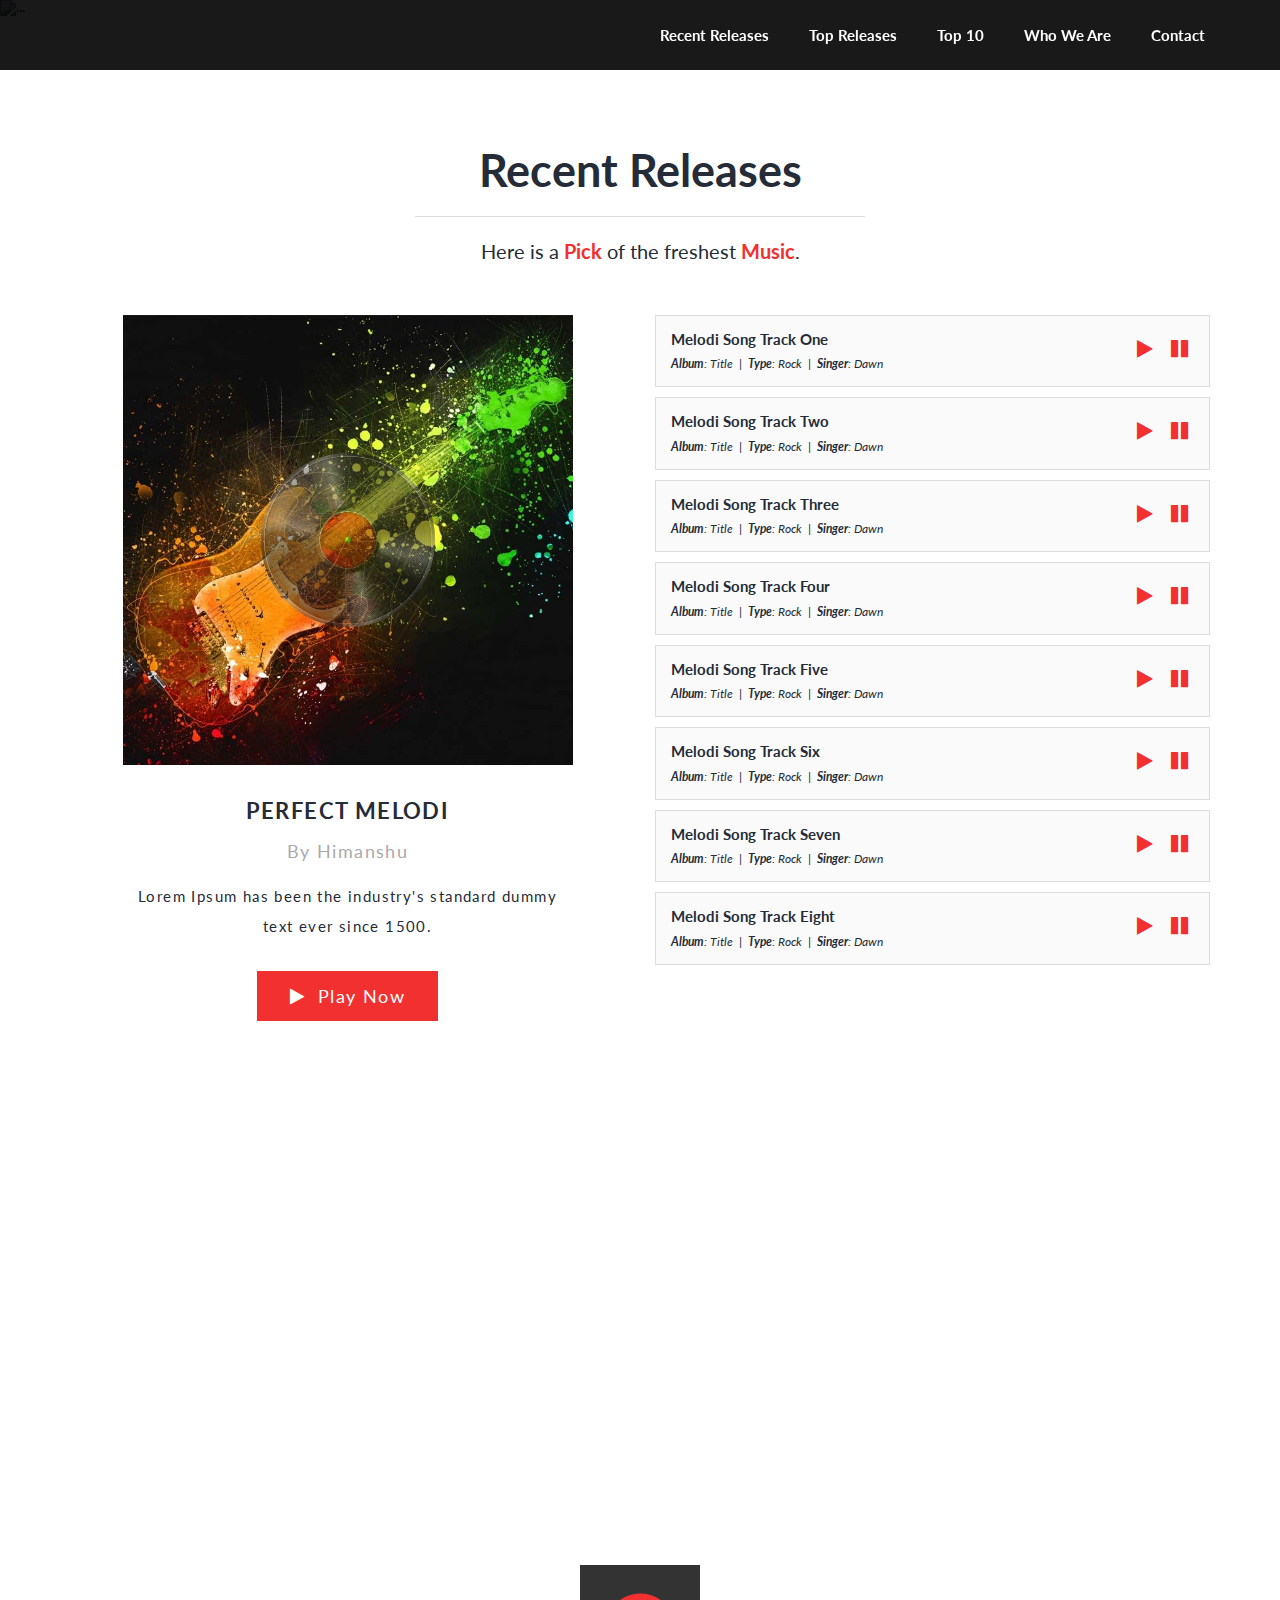
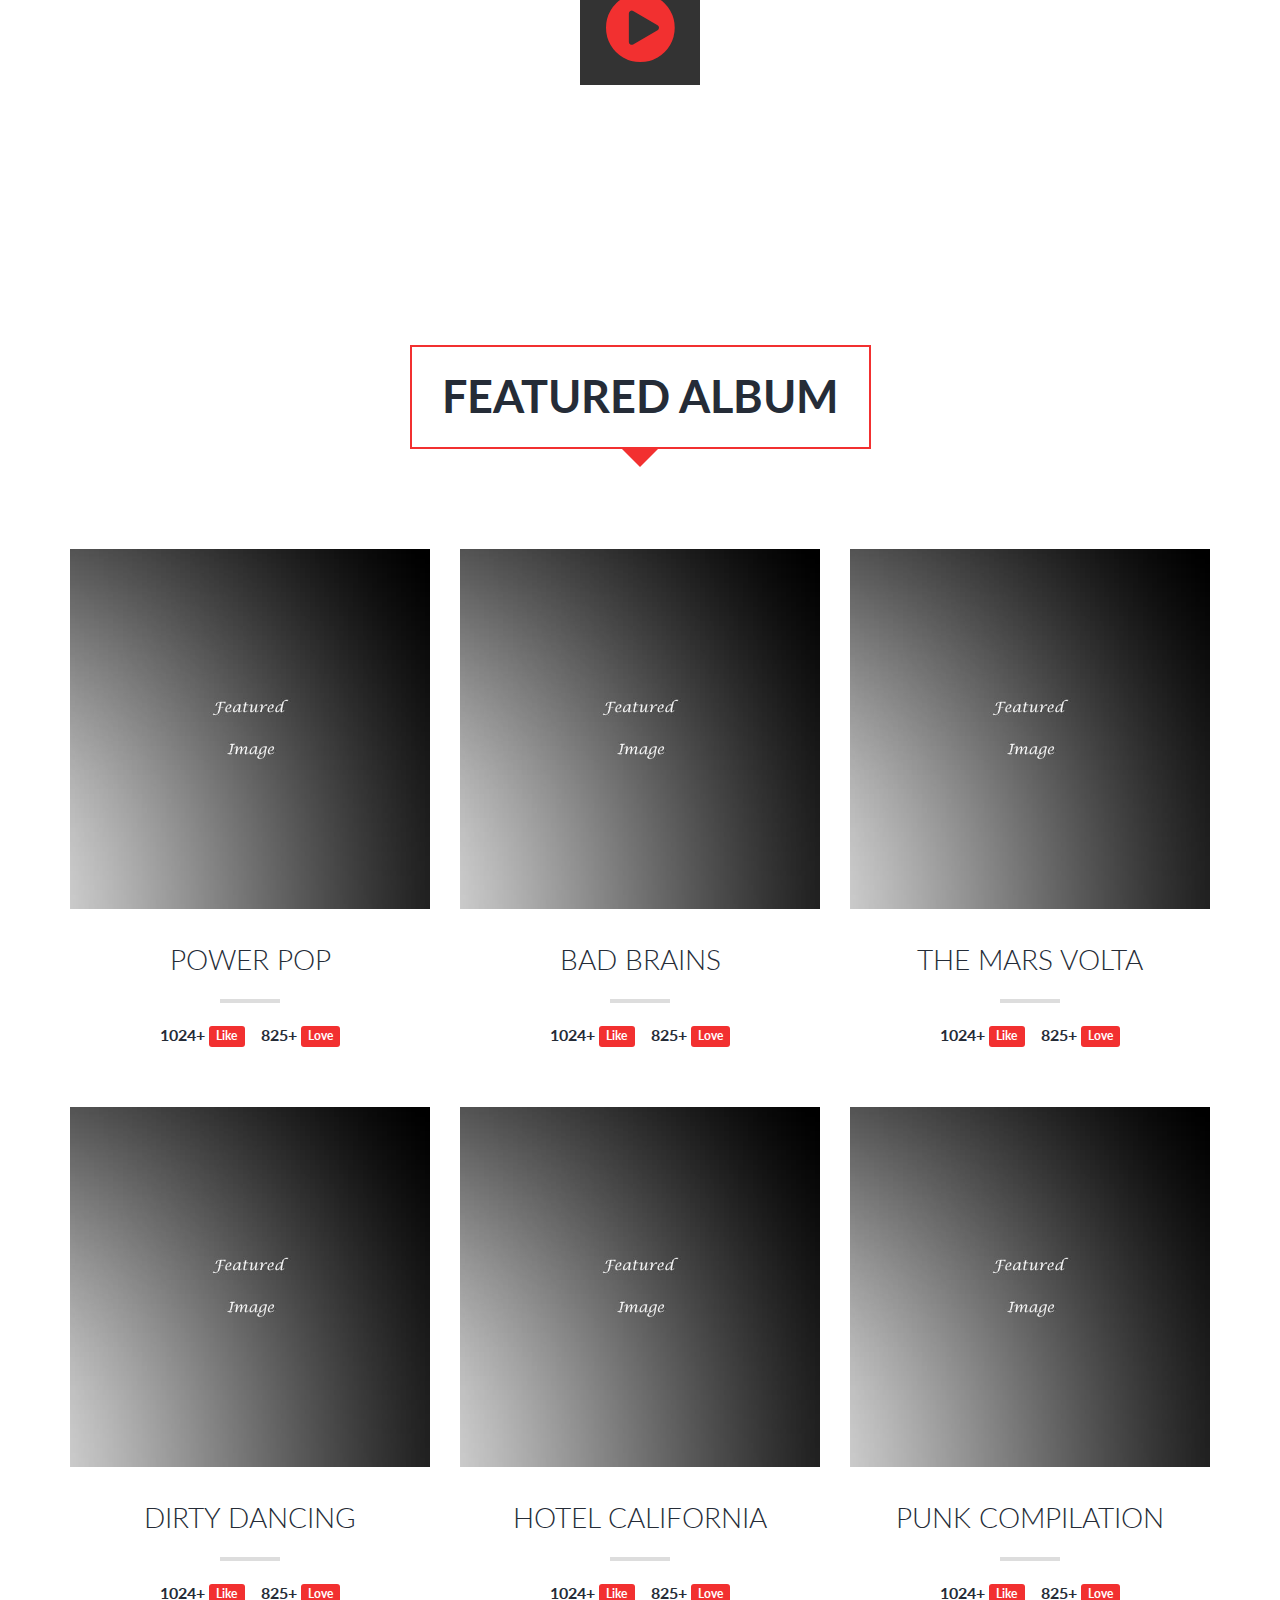
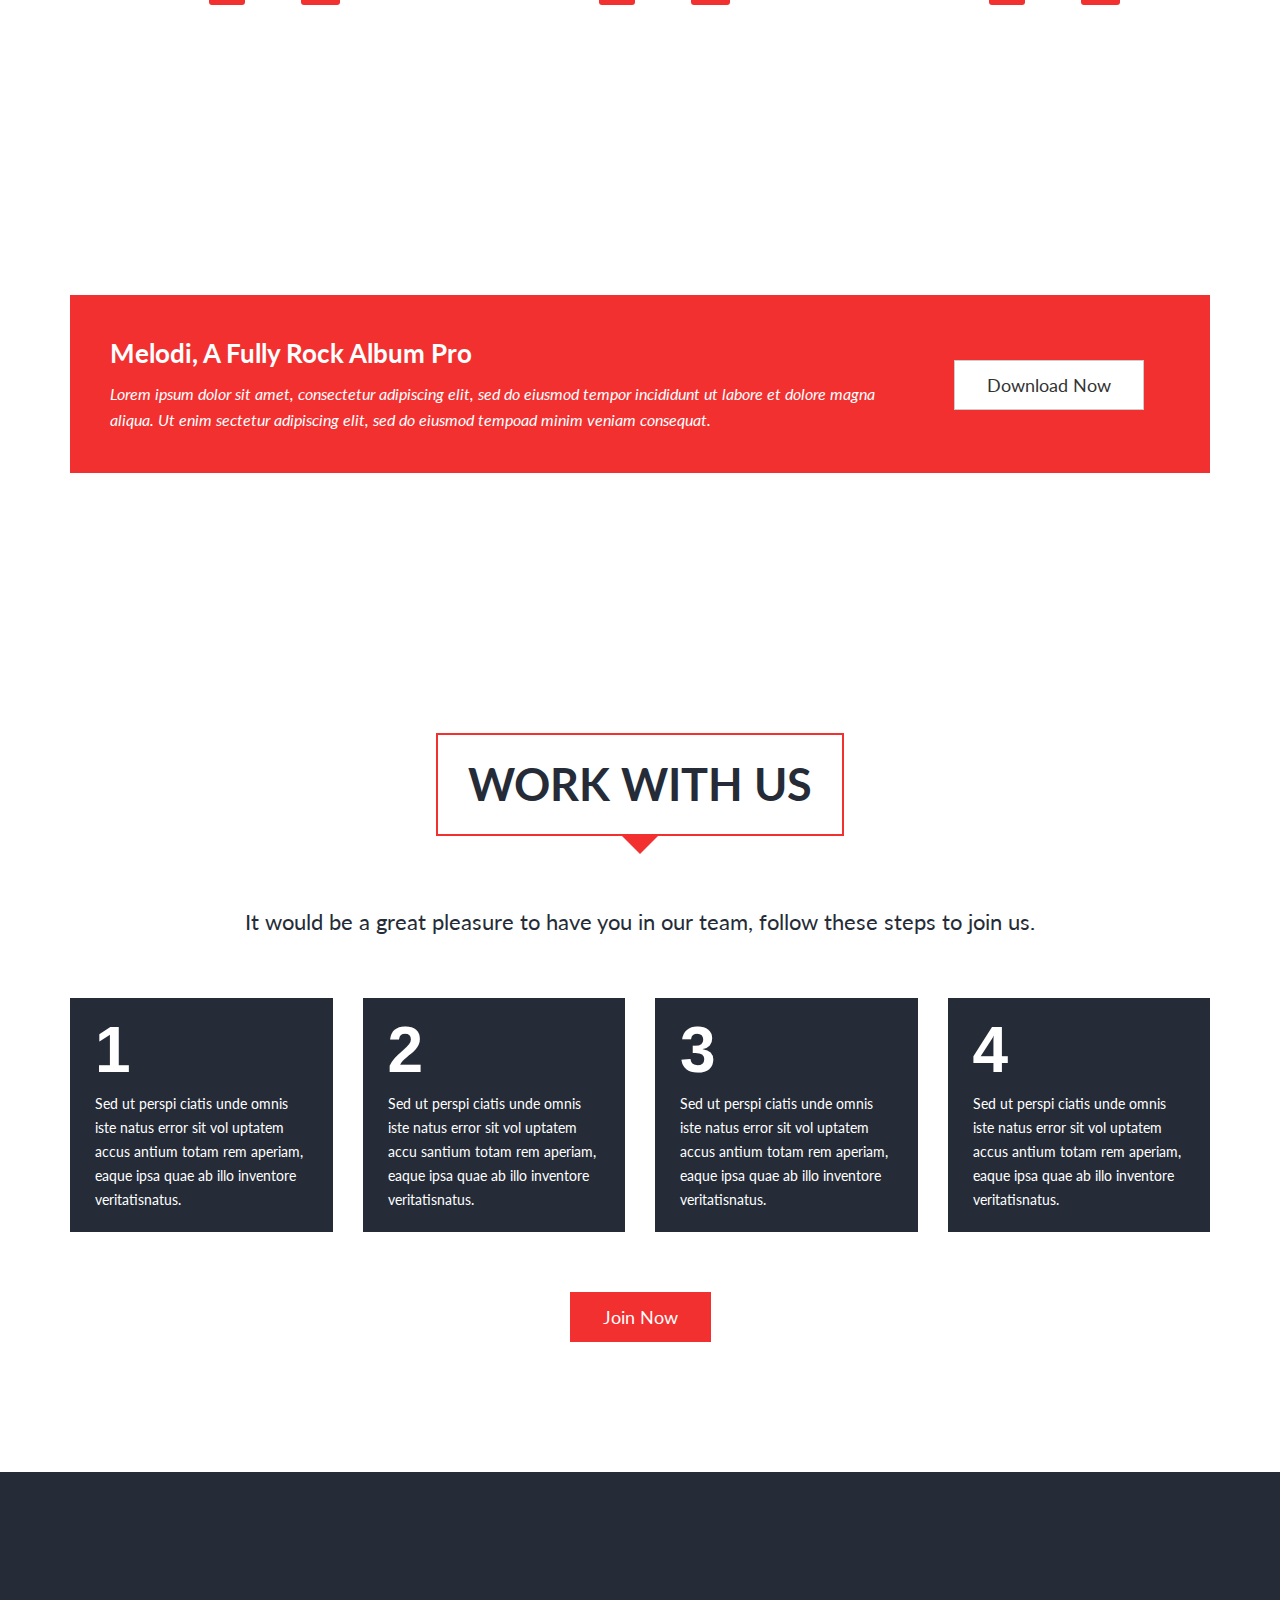
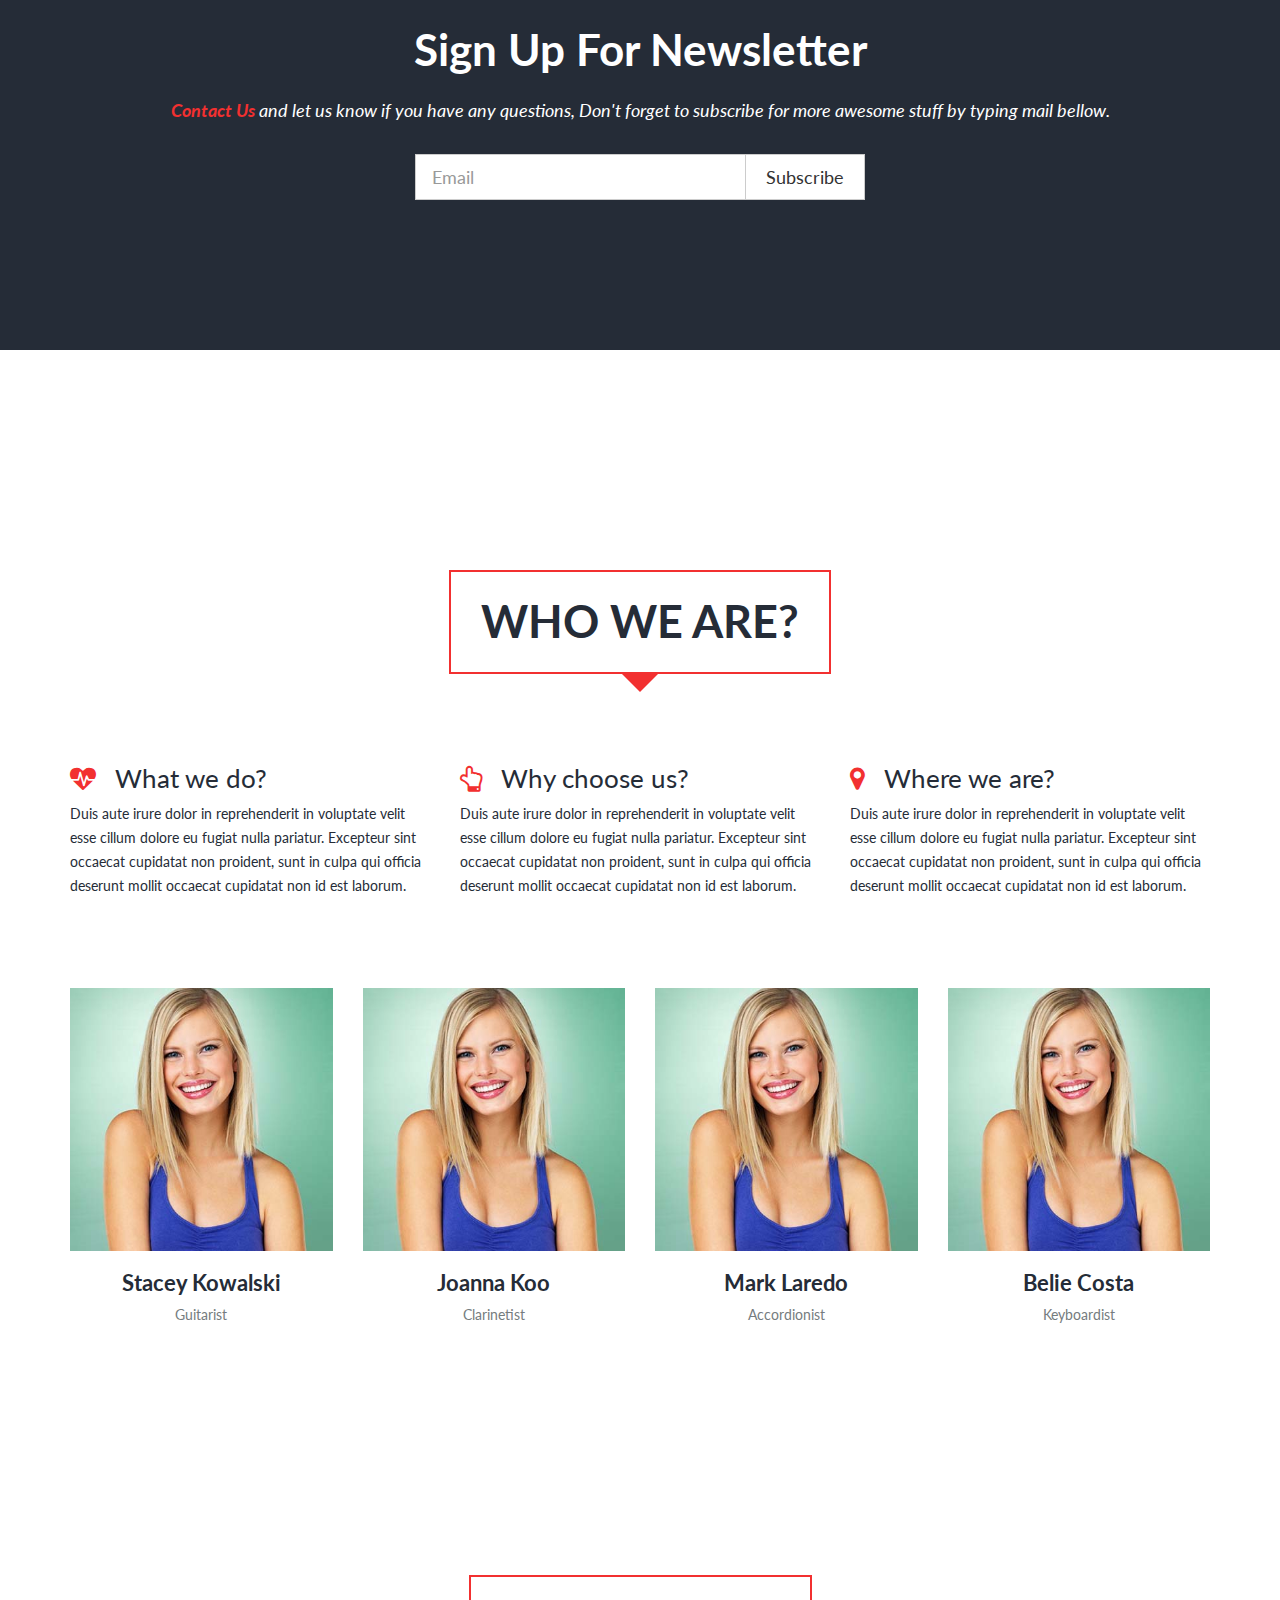
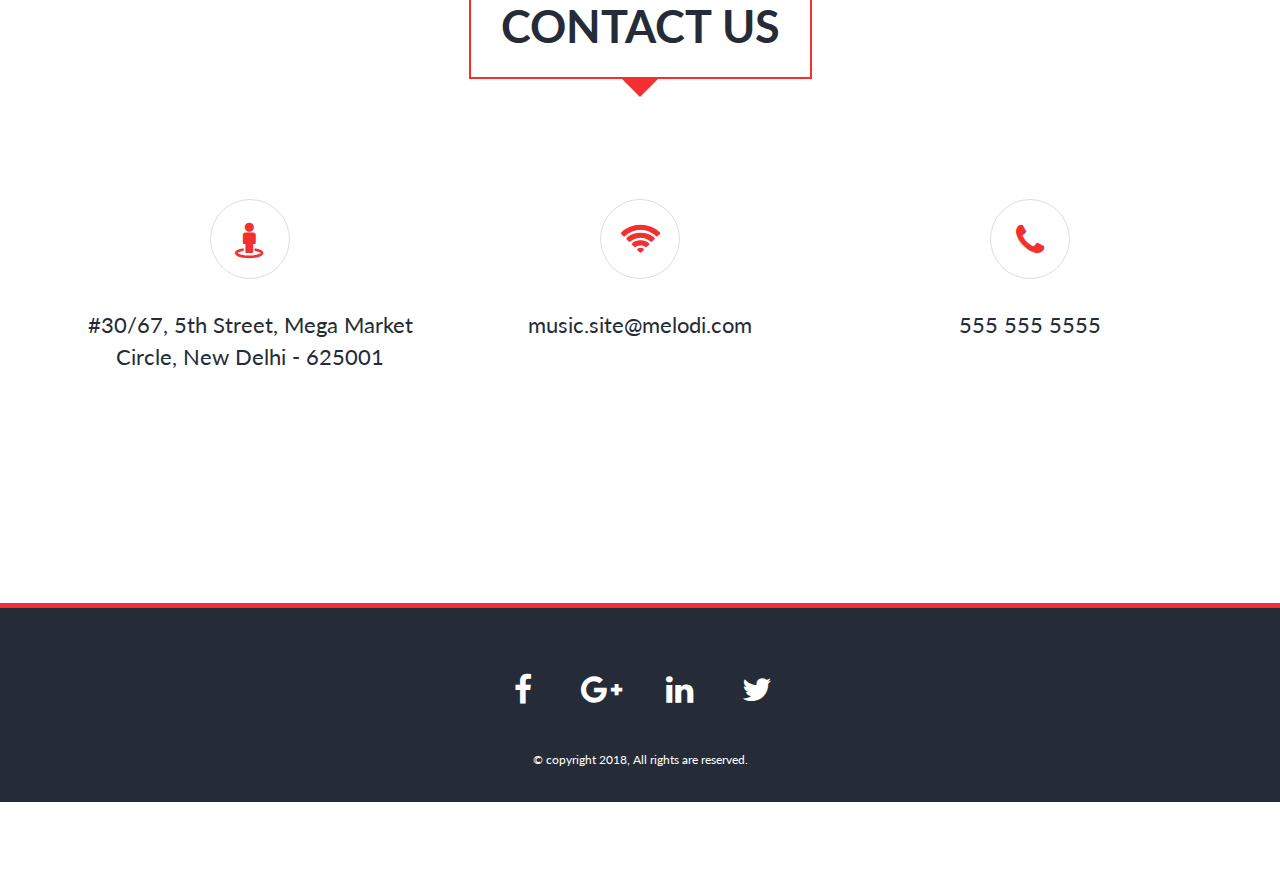
==== index.html @ 88c2219b "first commit" ====
<!DOCTYPE html>
<html>
	<head>
		<meta charset="utf-8">
		<title>Se7enth Dimension</title>	
		<meta name="viewport" content="width=device-width, initial-scale=1.0">
		
		<!-- Styles -->
		<!-- Bootstrap CSS -->
		<link href="css/bootstrap.min.css" rel="stylesheet">	
		<!-- Animate CSS -->
		<link href="css/animate.min.css" rel="stylesheet">
		<!-- Basic stylesheet -->
		<link rel="stylesheet" href="css/owl.carousel.css">
		<!-- Font awesome CSS -->
		<link href="css/font-awesome.min.css" rel="stylesheet">		
		<!-- Custom CSS -->
		<link href="css/style.css" rel="stylesheet">
		<link href="css/style-color.css" rel="stylesheet">
		
		<!-- Favicon -->
		<link rel="shortcut icon" href="img/logo/logo.png">
	</head>
	
	<body>
		
		
		<!-- wrapper -->
		<div class="wrapper" id="home">
		
			<!-- header area -->
			<header>
				<!-- secondary menu -->
				<nav class="secondary-menu">
					<div class="container">
						<!-- secondary menu left link area -->
						<div class="sm-left">
							<strong>Phone</strong>:&nbsp; <a href="#">+260772150004</a>&nbsp;&nbsp;&nbsp;&nbsp;
							<strong>E-mail</strong>:&nbsp; <a href="#">Se7enthDimension.com</a>
						</div>
						<!-- secondary menu right link area -->
						<div class="sm-right">
							<!-- social link -->
							<div class="sm-social-link">
								<a class="h-facebook" href="#"><i class="fa fa-facebook"></i></a>
								<a class="h-twitter" href="#"><i class="fa fa-twitter"></i></a>
								<a class="h-google" href="#"><i class="fa fa-google-plus"></i></a>
								<a class="h-linkedin" href="#"><i class="fa fa-linkedin"></i></a>
							</div>
						</div>
						<div class="clearfix"></div>
					</div>
				</nav>
				<!-- primary menu -->
				<nav class="navbar navbar-fixed-top navbar-default">
					<div class="container">
						<!-- Brand and toggle get grouped for better mobile display -->
						<div class="navbar-header">
							<button type="button" class="navbar-toggle collapsed" data-toggle="collapse" data-target="#bs-example-navbar-collapse-1">
								<span class="sr-only">Toggle navigation</span>
								<span class="icon-bar"></span>
								<span class="icon-bar"></span>
								<span class="icon-bar"></span>
							</button>
							<!-- logo area -->
							<a class="navbar-brand" href="#home">
								<!-- logo image -->
								<img class="img-responsive" src="/coverPhotos/logo.png" alt="" style="width: 40px;"/>
							</a>
						</div>

						<!-- Collect the nav links, forms, and other content for toggling -->
						<div class="collapse navbar-collapse" id="bs-example-navbar-collapse-1">
							<ul class="nav navbar-nav navbar-right">
								<li><a href="#latestalbum">Recent Releases</a></li>
								<li><a href="#featuredalbum">Top Releases</a></li>
								<li><a href="#joinus">Top 10</a></li>
								<li><a href="#team">Who We Are</a></li>
								<li><a href="#contact">Contact</a></li>
							</ul>
						</div><!-- /.navbar-collapse -->
					</div><!-- /.container-fluid -->
				</nav>
			</header>
			<!--/ header end -->
			
			<!-- banner area -->
			<div class="banner">
				<div id="carousel-example-generic" class="carousel slide" data-ride="carousel">
					<!-- Wrapper for slides -->
					<div class="carousel-inner" role="listbox">
						<div class="item active">
							<img src="/coverPhotos/wall.jpg" alt="..."  style="filter: brightness(80%);">
							<div class="container">
								<!-- banner caption -->
								<div class="carousel-caption slide-two">
									<!-- heading -->
									<h2 class="animated fadeInLeftBig"><i class="fa fa-headphones"></i> Se7enth Dimension</h2>
									<!-- paragraph -->
									<h3 class="animated fadeInRightBig">A musical dimensional.</h3>
									<!-- button -->
									<a href="#contact" class="animated fadeIn btn btn-theme">Contact Us</a>
								</div>
							</div>
						</div>
						
					</div>

				</div>
			</div>
			<!--/ banner end -->
			
			<!-- block for animate navigation menu -->
			<div class="nav-animate"></div>
			
			<!-- Hero block area -->
			<div id="latestalbum" class="hero pad">
				<div class="container">
					<!-- hero content -->
					<div class="hero-content ">
						<!-- heading -->
						<h2>Recent Releases</h2>
						<hr>
						<!-- paragraph -->
						<p>Here is a  <strong class="theme-color">Pick</strong> of the freshest <strong class="theme-color">Music</strong>.</p>
					</div>
					<!-- hero play list -->
					<div class="hero-playlist">
						<div class="row">
							<div class="col-md-6 col-sm-6">
								<!-- music album image -->
								<div class="figure">
									<!-- image -->
									<img class="img-responsive" src="img/album/1.jpg" alt="" />
									<!-- disk image -->
									<img class="img-responsive disk" src="img/album/disk.png" alt="" />
								</div>
								<!-- album details -->
								<div class="album-details">
									<!-- title -->
									<h4>Perfect Melodi</h4>
									<!-- composed by -->
									<h5>By Himanshu</h5>
									<!-- paragraph -->
									<p>Lorem Ipsum has been the industry's standard dummy text ever since 1500.</p>
									<!-- button -->
									<a href="#" class="btn btn-lg btn-theme" id="playNowBtn"><i class="fa fa-play"></i>&nbsp; Play Now</a>
								</div>
							</div>
							<div class="col-md-6 col-sm-6">
								<!-- play list -->
								<div class="playlist-content">
									<ul class="list-unstyled">
										<li class="playlist-number">
											<!-- song information -->
											<div class="song-info">
												<!-- song title -->
												<h4>Melodi Song Track One</h4>
												<p><strong>Album</strong>: Title &nbsp;|&nbsp; <strong>Type</strong>: Rock &nbsp;|&nbsp; <strong>Singer</strong>: Dawn</p>
											</div>
											<!-- music icon -->
											<div class="music-icon">
												<a href="#"><i class="fa fa-play"></i></a>
												<a href="#"><i class="fa fa-pause"></i></a>
											</div>
											<div class="clearfix"></div>
										</li>
										<li class="playlist-number">
											<!-- song information -->
											<div class="song-info">
												<!-- song title -->
												<h4>Melodi Song Track Two</h4>
												<p><strong>Album</strong>: Title &nbsp;|&nbsp; <strong>Type</strong>: Rock &nbsp;|&nbsp; <strong>Singer</strong>: Dawn</p>
											</div>
											<!-- music icon -->
											<div class="music-icon">
												<a href="#"><i class="fa fa-play"></i></a>
												<a href="#"><i class="fa fa-pause"></i></a>
											</div>
											<div class="clearfix"></div>
										</li>
										<li class="playlist-number">
											<!-- song information -->
											<div class="song-info">
												<!-- song title -->
												<h4>Melodi Song Track Three</h4>
												<p><strong>Album</strong>: Title &nbsp;|&nbsp; <strong>Type</strong>: Rock &nbsp;|&nbsp; <strong>Singer</strong>: Dawn</p>
											</div>
											<!-- music icon -->
											<div class="music-icon">
												<a href="#"><i class="fa fa-play"></i></a>
												<a href="#"><i class="fa fa-pause"></i></a>
											</div>
											<div class="clearfix"></div>
										</li>
										<li class="playlist-number">
											<!-- song information -->
											<div class="song-info">
												<!-- song title -->
												<h4>Melodi Song Track Four</h4>
												<p><strong>Album</strong>: Title &nbsp;|&nbsp; <strong>Type</strong>: Rock &nbsp;|&nbsp; <strong>Singer</strong>: Dawn</p>
											</div>
											<!-- music icon -->
											<div class="music-icon">
												<a href="#"><i class="fa fa-play"></i></a>
												<a href="#"><i class="fa fa-pause"></i></a>
											</div>
											<div class="clearfix"></div>
										</li>
										<li class="playlist-number">
											<!-- song information -->
											<div class="song-info">
												<!-- song title -->
												<h4>Melodi Song Track Five</h4>
												<p><strong>Album</strong>: Title &nbsp;|&nbsp; <strong>Type</strong>: Rock &nbsp;|&nbsp; <strong>Singer</strong>: Dawn</p>
											</div>
											<!-- music icon -->
											<div class="music-icon">
												<a href="#"><i class="fa fa-play"></i></a>
												<a href="#"><i class="fa fa-pause"></i></a>
											</div>
											<div class="clearfix"></div>
										</li>
										<li class="playlist-number">
											<!-- song information -->
											<div class="song-info">
												<!-- song title -->
												<h4>Melodi Song Track Six</h4>
												<p><strong>Album</strong>: Title &nbsp;|&nbsp; <strong>Type</strong>: Rock &nbsp;|&nbsp; <strong>Singer</strong>: Dawn</p>
											</div>
											<!-- music icon -->
											<div class="music-icon">
												<a href="#"><i class="fa fa-play"></i></a>
												<a href="#"><i class="fa fa-pause"></i></a>
											</div>
											<div class="clearfix"></div>
										</li>
										<li class="playlist-number">
											<!-- song information -->
											<div class="song-info">
												<!-- song title -->
												<h4>Melodi Song Track Seven</h4>
												<p><strong>Album</strong>: Title &nbsp;|&nbsp; <strong>Type</strong>: Rock &nbsp;|&nbsp; <strong>Singer</strong>: Dawn</p>
											</div>
											<!-- music icon -->
											<div class="music-icon">
												<a href="#"><i class="fa fa-play"></i></a>
												<a href="#"><i class="fa fa-pause"></i></a>
											</div>
											<div class="clearfix"></div>
										</li>
										<li class="playlist-number">
											<!-- song information -->
											<div class="song-info">
												<!-- song title -->
												<h4>Melodi Song Track Eight</h4>
												<p><strong>Album</strong>: Title &nbsp;|&nbsp; <strong>Type</strong>: Rock &nbsp;|&nbsp; <strong>Singer</strong>: Dawn</p>
											</div>
											<!-- music icon -->
											<div class="music-icon">
												<a href="#"><i class="fa fa-play"></i></a>
												<a href="#"><i class="fa fa-pause"></i></a>
											</div>
											<div class="clearfix"></div>
										</li>
									</ul>
								</div>
							</div>
						</div>
					</div>
				</div>
			</div>
			<!--/ hero end -->
			
			<!-- promo -->
			<div class="promo parallax-one pad">
				<div class="container">
					<!-- promo element -->
					<div class="promo-element ">
						<!-- heading -->
						<h3>Music An Art...</h3>
						<!-- paragraph -->
						<p>Music is an art form and cultural activity whose medium is sound organized in time. The common elements of music are <strong>pitch</strong>, <strong>rhythm</strong>, <strong>dynamics</strong> and the sonic qualities of <strong>timbre</strong> and <strong>texture</strong>.</p>
						<!-- link -->
						<a class="promo-link" href="#"><i class="fa fa-play-circle"></i></a>
					</div>
				</div>
			</div>
			<!--/ promo end -->
			
			<!-- featured abbum -->
			<div class="featured pad" id="featuredalbum">
				<div class="container">
					<!-- default heading -->
					<div class="default-heading">
						<!-- heading -->
						<h2>Featured Album</h2>
					</div>
					<!-- featured album elements -->
					<div class="featured-element">
						<div class="row">
							<div class="col-md-4 col-sm-6">
								<!-- featured item -->
								<div class="featured-item ">
									<!-- image container -->
									<div class="figure">
										<!-- image -->
										<img class="img-responsive" src="img/featured/1.jpg" alt="" />
										<!-- paragraph -->
										<p>There are many variations of passages available, but the majority have suffered Lorem alteration in some form, by injected look even slightly believable.</p>
									</div>
									<!-- featured information -->
									<div class="featured-item-info">
										<!-- featured title -->
										<h4>Power Pop</h4>
										<!-- horizontal line -->
										<hr />
										<!-- some responce from social medial or web likes -->
										<p>1024+ <span class="label label-theme">Like</span> &nbsp;&nbsp; 825+ <span class="label label-theme">Love</span></p>
									</div>
								</div>
							</div>
							<div class="col-md-4 col-sm-6">
								<!-- featured item -->
								<div class="featured-item ">
									<!-- image container -->
									<div class="figure">
										<!-- image -->
										<img class="img-responsive" src="img/featured/2.jpg" alt="" />
										<!-- paragraph -->
										<p>There are many variations of passages available, but the majority have suffered Lorem alteration in some form, by injected look even slightly believable.</p>
									</div>
									<!-- featured information -->
									<div class="featured-item-info">
										<!-- featured title -->
										<h4>Bad Brains</h4>
										<!-- horizontal line -->
										<hr />
										<!-- some responce from social medial or web likes -->
										<p>1024+ <span class="label label-theme">Like</span> &nbsp;&nbsp; 825+ <span class="label label-theme">Love</span></p>
									</div>
								</div>
							</div>
							<div class="col-md-4 col-sm-6">
								<!-- featured item -->
								<div class="featured-item ">
									<!-- image container -->
									<div class="figure">
										<!-- image -->
										<img class="img-responsive" src="img/featured/3.jpg" alt="" />
										<!-- paragraph -->
										<p>There are many variations of passages available, but the majority have suffered Lorem alteration in some form, by injected look even slightly believable.</p>
									</div>
									<!-- featured information -->
									<div class="featured-item-info">
										<!-- featured title -->
										<h4>The Mars Volta</h4>
										<!-- horizontal line -->
										<hr />
										<!-- some responce from social medial or web likes -->
										<p>1024+ <span class="label label-theme">Like</span> &nbsp;&nbsp; 825+ <span class="label label-theme">Love</span></p>
									</div>
								</div>
							</div>
							<div class="col-md-4 col-sm-6">
								<!-- featured item -->
								<div class="featured-item ">
									<!-- image container -->
									<div class="figure">
										<!-- image -->
										<img class="img-responsive" src="img/featured/4.jpg" alt="" />
										<!-- paragraph -->
										<p>There are many variations of passages available, but the majority have suffered Lorem alteration in some form, by injected look even slightly believable.</p>
									</div>
									<!-- featured information -->
									<div class="featured-item-info">
										<!-- featured title -->
										<h4>Dirty Dancing</h4>
										<!-- horizontal line -->
										<hr />
										<!-- some responce from social medial or web likes -->
										<p>1024+ <span class="label label-theme">Like</span> &nbsp;&nbsp; 825+ <span class="label label-theme">Love</span></p>
									</div>
								</div>
							</div>
							<div class="col-md-4 col-sm-6">
								<!-- featured item -->
								<div class="featured-item ">
									<!-- image container -->
									<div class="figure">
										<!-- image -->
										<img class="img-responsive" src="img/featured/5.jpg" alt="" />
										<!-- paragraph -->
										<p>There are many variations of passages available, but the majority have suffered Lorem alteration in some form, by injected look even slightly believable.</p>
									</div>
									<!-- featured information -->
									<div class="featured-item-info">
										<!-- featured title -->
										<h4>Hotel California</h4>
										<!-- horizontal line -->
										<hr />
										<!-- some responce from social medial or web likes -->
										<p>1024+ <span class="label label-theme">Like</span> &nbsp;&nbsp; 825+ <span class="label label-theme">Love</span></p>
									</div>
								</div>
							</div>
							<div class="col-md-4 col-sm-6">
								<!-- featured item -->
								<div class="featured-item ">
									<!-- image container -->
									<div class="figure">
										<!-- image -->
										<img class="img-responsive" src="img/featured/6.jpg" alt="" />
										<!-- paragraph -->
										<p>There are many variations of passages available, but the majority have suffered Lorem alteration in some form, by injected look even slightly believable.</p>
									</div>
									<!-- featured information -->
									<div class="featured-item-info">
										<!-- featured title -->
										<h4>Punk Compilation</h4>
										<!-- horizontal line -->
										<hr />
										<!-- some responce from social medial or web likes -->
										<p>1024+ <span class="label label-theme">Like</span> &nbsp;&nbsp; 825+ <span class="label label-theme">Love</span></p>
									</div>
								</div>
							</div>
						</div>
					</div>
				</div>
			</div>
			<!-- features end -->
			
			<!-- call to action -->
			<div class="cta parallax-one pad">
				<div class="container">
					<!-- cta element -->
					<div class="cta-element ">
						<div class="row">
							<div class="col-md-9 col-sm-8">
								<!-- heading -->
								<h3>Melodi, A Fully Rock Album Pro</h3>
								<!-- paragraph -->
								<p>Lorem ipsum dolor sit amet, consectetur adipiscing elit, sed do eiusmod tempor incididunt ut labore et dolore magna aliqua. Ut enim sectetur adipiscing elit, sed do eiusmod tempoad minim veniam consequat.</p>
							</div>
							<div class="col-md-3 col-sm-4">
								<div class="cta-btn text-center">
									<!-- purchase now button -->
									<a href="#" class="btn btn-default btn-lg">Download Now</a>
								</div>
							</div>
						</div>
					</div>
				</div>
			</div>
			<!--/ cta end -->
			
			<!-- work with us -->
			<div class="work-with-us pad" id="joinus">
				<div class="container">
					<!-- default heading -->
					<div class="default-heading">
						<!-- heading -->
						<h2>Work With Us</h2>
					</div>
					<!-- why work with us content -->
					<div class="why-content">
						<!-- paragraph -->
						<p class="why-message">It would be a great pleasure to have you in our team, follow these steps to join us.</p>
						<div class="row">
							<div class="col-md-3 col-sm-6">
								<!-- why work with us item -->
								<div class="why-item  delay-one">
									<span class="why-number">1</span>
									<!-- paragraph -->
									<p>Sed ut perspi ciatis unde omnis iste natus error sit vol uptatem accus antium totam rem aperiam, eaque ipsa quae ab illo inventore veritatisnatus.</p>
								</div>
							</div>
							<div class="col-md-3 col-sm-6">
								<!-- why work with us item -->
								<div class="why-item  delay-two">
									<span class="why-number">2</span>
									<!-- paragraph -->
									<p>Sed ut perspi ciatis unde omnis iste natus error sit vol uptatem accu santium totam rem aperiam, eaque ipsa quae ab illo inventore veritatisnatus.</p>
								</div>
							</div>
							<div class="col-md-3 col-sm-6">
								<!-- why work with us item -->
								<div class="why-item  delay-three">
									<span class="why-number">3</span>
									<!-- paragraph -->
									<p>Sed ut perspi ciatis unde omnis iste natus error sit vol uptatem accus antium totam rem aperiam, eaque ipsa quae ab illo inventore veritatisnatus.</p>
								</div>
							</div>
							<div class="col-md-3 col-sm-6">
								<!-- why work with us item -->
								<div class="why-item  delay-four">
									<span class="why-number">4</span>
									<!-- paragraph -->
									<p>Sed ut perspi ciatis unde omnis iste natus error sit vol uptatem accus antium totam rem aperiam, eaque ipsa quae ab illo inventore veritatisnatus.</p>
								</div>
							</div>
						</div>
						<!-- apply button -->
						<div class="apply-btn">
							<!-- button line -->
							<a class="btn btn-lg btn-theme" href="#">Join Now</a>
						</div>
					</div>
				</div>
			</div>
			<!--/ end work with us -->
			
			<!-- news letter -->
			<div class="news-letter">
				<div class="container">
					<!-- news letter inner content -->
					<div class="news-content ">
						<!-- heading -->
						<h3>Sign Up For Newsletter</h3>
						<!-- paragraph -->
						<p><strong>Contact Us</strong> and let us know if you have any questions, Don't forget to subscribe for more awesome stuff by typing mail bellow.</p>
						<!-- subscribe form -->
						<form>
							<div class="input-group">
								<input type="text" class="form-control input-lg" placeholder="Email">
								<span class="input-group-btn">
									<button class="btn btn-default btn-lg" type="button">Subscribe</button>
								</span>
							</div><!-- /input-group -->
						</form>
					</div>
				</div>
			</div>
			<!-- news letter end -->
			
			<div class="portfolio pad" id="portfolio">
				<div>
			
			<!-- about -->
			<div class="about" id="team">
				<div class="container">
					<!-- default heading -->
					<div class="default-heading">
						<!-- heading -->
						<h2>Who We Are?</h2>
					</div>
					<!-- about what we are like content -->
					<div class="about-what-we">
						<div class="row">
							<div class="col-md-4 col-sm-4">
								<div class="what-we-item ">
									<!-- heading with icon -->
									<h3><i class="fa fa-heartbeat"></i> What we do?</h3>
									<!-- paragraph -->
									<p>Duis aute irure dolor in reprehenderit in voluptate velit esse cillum dolore eu fugiat nulla pariatur. Excepteur sint occaecat cupidatat non proident, sunt in culpa qui officia deserunt mollit occaecat cupidatat non id est laborum.</p>
								</div>
							</div>
							<div class="col-md-4 col-sm-4">
								<div class="what-we-item ">
									<!-- heading with icon -->
									<h3><i class="fa fa-hand-o-up"></i> Why choose us?</h3>
									<!-- paragraph -->
									<p>Duis aute irure dolor in reprehenderit in voluptate velit esse cillum dolore eu fugiat nulla pariatur. Excepteur sint occaecat cupidatat non proident, sunt in culpa qui officia deserunt mollit occaecat cupidatat non id est laborum.</p>
								</div>
							</div>
							<div class="col-md-4 col-sm-4">
								<div class="what-we-item ">
									<!-- heading with icon -->
									<h3><i class="fa fa-map-marker"></i> Where we are?</h3>
									<!-- paragraph -->
									<p>Duis aute irure dolor in reprehenderit in voluptate velit esse cillum dolore eu fugiat nulla pariatur. Excepteur sint occaecat cupidatat non proident, sunt in culpa qui officia deserunt mollit occaecat cupidatat non id est laborum.</p>
								</div>
							</div>
						</div>
					</div>
				</div>
				<!-- our team -->
				<div class="team">
					<div class="container">	
						<!-- Team Member's Details -->
						<div class="team-content">
							<div class="row">
								<div class="col-md-3 col-sm-6">
									<!-- Team Member -->
									<div class="team-member  delay-one">
										<!-- Image Hover Block -->
										<div class="member-img">
											<!-- Image  -->
											<img class="img-responsive" src="img/user/1.jpg" alt="" />
											<!-- Hover block -->
											<div class="social text-center">
												<a href="#"><i class="fa fa-facebook"></i></a>
												<a href="#"><i class="fa fa-google-plus"></i></a>
												<a href="#"><i class="fa fa-linkedin"></i></a>
												<a href="#"><i class="fa fa-twitter"></i></a>
											</div>
										</div>
										<!-- Member Details -->
										<h3>Stacey Kowalski</h3>
										<span class="designation">Guitarist</span>
									</div>
								</div>
								<div class="col-md-3 col-sm-6">
									<!-- Team Member -->
									<div class="team-member  delay-two">
										<!-- Image Hover Block -->
										<div class="member-img">
											<!-- Image  -->
											<img class="img-responsive" src="img/user/2.jpg" alt="" />
											<!-- Hover block -->
											<div class="social text-center">
												<a href="#"><i class="fa fa-facebook"></i></a>
												<a href="#"><i class="fa fa-google-plus"></i></a>
												<a href="#"><i class="fa fa-linkedin"></i></a>
												<a href="#"><i class="fa fa-twitter"></i></a>
											</div>
										</div>
										<!-- Member Details -->
										<h3>Joanna Koo</h3>
										<span class="designation">Clarinetist</span>
									</div>
								</div>
								<div class="col-md-3 col-sm-6">
									<!-- Team Member -->
									<div class="team-member  delay-three">
										<!-- Image Hover Block -->
										<div class="member-img">
											<!-- Image  -->
											<img class="img-responsive" src="img/user/3.jpg" alt="" />
											<!-- Hover block -->
											<div class="social text-center">
												<a href="#"><i class="fa fa-facebook"></i></a>
												<a href="#"><i class="fa fa-google-plus"></i></a>
												<a href="#"><i class="fa fa-linkedin"></i></a>
												<a href="#"><i class="fa fa-twitter"></i></a>
											</div>
										</div>
										<!-- Member Details -->
										<h3>Mark Laredo</h3>
										<span class="designation">Accordionist</span>
									</div>
								</div>
								<div class="col-md-3 col-sm-6">
									<!-- Team Member -->
									<div class="team-member  delay-four">
										<!-- Image Hover Block -->
										<div class="member-img">
											<!-- Image  -->
											<img class="img-responsive" src="img/user/4.jpg" alt="" />
											<!-- Hover block -->
											<div class="social text-center">
												<a href="#"><i class="fa fa-facebook"></i></a>
												<a href="#"><i class="fa fa-google-plus"></i></a>
												<a href="#"><i class="fa fa-linkedin"></i></a>
												<a href="#"><i class="fa fa-twitter"></i></a>
											</div>
										</div>
										<!-- Member Details -->
										<h3>Belie Costa</h3>
										<span class="designation">Keyboardist</span>
									</div>
								</div>
							</div>
						</div>
					</div>
				</div>
			</div>
			<!-- about end -->
			
			
			
			<!-- contact -->
			<div class="contact pad" id="contact">
				<div class="container">
					<!-- default heading -->
					<div class="default-heading">
						<!-- heading -->
						<h2>Contact Us</h2>
					</div>
					<div class="row">	
						<div class="col-md-4 col-sm-4">
							<!-- contact item -->
							<div class="contact-item ">
								<!-- big icon -->
								<i class="fa fa-street-view"></i>
								<!-- contact details  -->
								<span class="contact-details">#30/67, 5th Street, Mega Market Circle, New Delhi - 625001</span>
							</div>
						</div>
						<div class="col-md-4 col-sm-4">
							<!-- contact item -->
							<div class="contact-item ">
								<!-- big icon -->
								<i class="fa fa-wifi"></i>
								<!-- contact details  -->
								<span class="contact-details">music.site@melodi.com</span>
							</div>
						</div>
						<div class="col-md-4 col-sm-4">
							<!-- contact item -->
							<div class="contact-item ">
								<!-- big icon -->
								<i class="fa fa-phone"></i>
								<!-- contact details  -->
								<span class="contact-details">555 555 5555</span>
							</div>
						</div>
					</div>
					<!-- form content -->
		
				</div>
			</div>
			<!-- contact end -->
			
			<!-- footer -->
			<footer>
				<div class="container">
					<!-- social media links -->
					<div class="social">
						<a class="h-facebook" href="#"><i class="fa fa-facebook"></i></a>
						<a class="h-google" href="#"><i class="fa fa-google-plus"></i></a>
						<a class="h-linkedin" href="#"><i class="fa fa-linkedin"></i></a>
						<a class="h-twitter" href="#"><i class="fa fa-twitter"></i></a>
					</div>
					<!-- copy right -->
					<p class="copy-right">&copy; copyright 2018, All rights are reserved.</p>
				</div>
			</footer>
			<!-- footer end -->
			
			<!-- Scroll to top -->
			<span class="totop"><a href="#"><i class="fa fa-chevron-up"></i></a></span> 
			
		</div>
		
		<!-- Javascript files -->
		<!-- jQuery -->
		<script src="js/jquery.js"></script>
		<!-- Bootstrap JS -->
		<script src="js/bootstrap.min.js"></script>
		<!-- WayPoints JS -->
		<script src="js/waypoints.min.js"></script>
		<!-- Include js plugin -->
		<script src="js/owl.carousel.min.js"></script>
		<!-- One Page Nav -->
		<script src="js/jquery.nav.js"></script>
		<!-- Respond JS for IE8 -->
		<script src="js/respond.min.js"></script>
		<!-- HTML5 Support for IE -->
		<script src="js/html5shiv.js"></script>
		<!-- Custom JS -->
		<script src="js/custom.js"></script>
	</body>	
</html>
---- css/style.css ----
/*
 * Basic CSS starts 
 */
 
@import url('https://fonts.googleapis.com/css?family=Lato:300,400,400i,700');

body{
	color: #252c37;
	font-family: 'Lato', sans-serif;
	font-weight: 400;
	-webkit-font-smoothing: antialiased;
}

h1,h2,h3,h4,h5,h6{
	font-family: 'Lato', sans-serif;
	font-weight: 700;
}

p{
	margin:0;
	padding:0;
	font-size: 14px;
	line-height: 24px;
}

a{
	text-decoration: none;
}

a:hover{
	text-decoration: none;
}

a:hover,a:active,a:focus {
	outline: 0;
	text-decoration: none;
}

hr{

}

:active {
	outline: none;
}
:focus {
	outline:none;
	outline-width: 0;
}

::-moz-focus-inner {
	border:0;
}
.btn, .form-control,
.form-control:focus {
	border-radius: 0px !important;
	box-shadow: none !important;
	outline: none !important;
}

.btn-lg, .btn-group-lg > .btn {
	padding: 12px 32px;
	font-size: 18px;
}


.pad {padding: 130px 0px;}

.parallax-one { background: url('../img/promo/p1.jpg') fixed 50%;}
.parallax-two { background: url('../img/background/overlay.png'), url('../img/promo/p2.jpg') fixed 50%;}
.parallax-three { background: url('../img/background/overlay.png'), url('../img/promo/p3.jpg') fixed 50%;}
.parallax-four { background: url('../img/background/overlay.png'), url('../img/promo/p4.jpg') fixed 50%;}

/* 
 * Basic CSS ends 
 */
 
/* header */
/* navigation */

.navbar {
	margin-top: 40px;
	border: 0;
	border-radius:0;
	box-shadow: none;
	background: rgba(0,0,0,0.25);
	-webkit-transition: all 0.25s ease;
	-moz-transition: all 0.25s ease;
	-ms-transition: all 0.25s ease;
	-o-transition: all 0.25s ease;
	transition: all 0.25s ease;
}

.navbar.comeup {margin-top: 0;background: rgba(0,0,0,0.9);}
.navbar-default .navbar-nav>li>a {
	padding: 25px 20px;
	font-size: 15px;
	font-weight: 700;
}

.navbar-default .navbar-toggle .icon-bar {background: #eeeeee;}
.navbar-default .navbar-toggle {border-radius: 0;}
.navbar-default .navbar-toggle:hover, 
.navbar-default .navbar-toggle:focus{background: transparent;}

.navbar-brand>img {
	width: 100%;
	max-width: 130px;
}

/* secondary menu */

.secondary-menu {
	position: fixed;
	z-index: 99999;
	width: 100%;
	background: rgba(0,0,0,0.9);
}
.secondary-menu .sm-left {
	float: left;
	text-align: left;
}

.secondary-menu .sm-left a {
	color: #ccc;
}

.secondary-menu .sm-right {
	float: right;
	text-align: right;
}

.secondary-menu .sm-left,
.secondary-menu .sm-right {
	line-height: 40px;
	color: #fff;
}

.secondary-menu .sm-social-link a {
	display: inline-block;
	width: 40px;
	height: 40px;
	line-height: 40px;
	font-size: 14px;
	color: #fff;
	text-align: center;
	background: rgba(0,0,0,0.3);
}

/* banner */


.banner .carousel .carousel-control{
	position: absolute;
	top: 50%;
	margin-top: -25px;
	display: inline-block;
	font-size: 18px;
	text-align: center;
	background: none;
	-ms-filter: "progid:DXImageTransform.Microsoft.Alpha(Opacity=0)" !important;
	border:0;
	opacity: 1;
	text-shadow: none;
}

.banner .carousel .carousel-control span {
	width: 50px;
	height: 50px;
	line-height: 52px;
	font-size: 22px;
}

.banner .slide-one, .banner .slide-two {
	bottom: inherit;
	top: 250px;
	text-align: left;
}
.banner .slide-one h2, .banner .slide-two h2 {
	margin-bottom: 15px;
	font-size: 52px;
	line-height: 42px;
	font-weight: 300;
	color: #fff;
	background-color: rgba(0, 0, 0, 0.151);
	backdrop-filter: blur(2px);
}

.banner .slide-one h3, .banner .slide-two h3 {
	font-size: 24px;
	line-height: 32px;
	font-weight: 400;
	background-color: rgba(0, 0, 0, 0.151);
	backdrop-filter: blur(2px);
	width: 60%;
}

.banner .slide-one .btn,
.banner .slide-two .btn {
	display: inline-block;
	margin-top: 15px;
	padding: 12px 32px;
	font-size: 16px;
}

/* default heading */

.default-heading,
.default-heading-shadow {
	text-align: center;
	margin-bottom: 40px;
}

.default-heading h2,
.default-heading-shadow h2 {
	position: relative;
	display: inline-block;
	margin-top: 0;
	margin-bottom: 30px;
	padding: 25px 30px;
	font-size: 45px;
	text-transform: uppercase;
}

.default-heading h2:after,
.default-heading-shadow h2:after{
	top: 100%;
	left: 50%;
	border: solid transparent;
	content: " ";
	height: 0;
	width: 0;
	position: absolute;
	pointer-events: none;
	border-color: rgba(240, 253, 255, 0);
	border-width: 20px;
	margin-left: -20px;
}

.default-heading-shadow h2 {color: #fff;}

@-webkit-keyframes rotating /* Safari and Chrome */ {
  from {
    -webkit-transform: rotate(0deg);
    -o-transform: rotate(0deg);
    transform: rotate(0deg);
  }
  to {
    -webkit-transform: rotate(360deg);
    -o-transform: rotate(360deg);
    transform: rotate(360deg);
  }
}

@keyframes rotating {
  from {
    -ms-transform: rotate(0deg);
    -moz-transform: rotate(0deg);
    -webkit-transform: rotate(0deg);
    -o-transform: rotate(0deg);
    transform: rotate(0deg);
  }
  to {
    -ms-transform: rotate(360deg);
    -moz-transform: rotate(360deg);
    -webkit-transform: rotate(360deg);
    -o-transform: rotate(360deg);
    transform: rotate(360deg);
  }
}

.rotating {
  -webkit-animation: rotating 8s linear infinite;
  -moz-animation: rotating 8s linear infinite;
  -ms-animation: rotating 8s linear infinite;
  -o-animation: rotating 8s linear infinite;
  animation: rotating 8s linear infinite;
}

/* hero */

.hero .hero-content {
	text-align: center;
}

.hero-content h2 {
	margin-top: 0;
	margin-bottom: 0;
	font-size: 45px;
}

.hero-content hr {
	max-width: 450px;
	margin: 20px auto;
	border-top: 1px solid #ddd;
}

.hero-content p {
	font-size: 20px;
	line-height: 28px;
}

.hero-playlist {
	margin-top: 50px;
}

.hero-playlist .figure {
	position: relative;
	max-width: 450px;
	margin: 0 auto;
}

.hero-playlist .figure .disk {
	position: absolute;
	top: 50%;
	left: 50%;
	width: 200px;
	height: 200px;
	margin-top: -100px;
	margin-left: -100px;
	opacity: 0.5;
}

.hero-playlist .album-details {
	max-width: 450px;
	margin: 0 auto;
	margin-top: 30px;
	margin-bottom: 30px;
	text-align: center;
	letter-spacing: 0.1em;
}

.hero-playlist .album-details h4 {
	font-size: 22px;
	line-height: 32px;
	text-transform: uppercase;
}

.hero-playlist .album-details h5 {
	margin-top: 15px;
	margin-bottom: 20px;
	font-size: 18px;
	font-weight: 400;
	color: #aaa;
}

.hero-playlist .album-details p {
	margin-bottom: 30px;
	font-size: 15px;
	line-height: 30px;
}

.playlist-content .playlist-number {
	margin-bottom: 10px;
	padding: 10px 15px;
	background: #fafafa;
	border: 1px solid #ddd;
}

.playlist-content .playlist-number .song-info {
	float: left;	
}

.playlist-content .playlist-number .song-info h4 {
	margin-top: 5px;
	margin-bottom: 5px;
	font-size: 15px;
}
.playlist-content .playlist-number .song-info p {
	font-size: 12px;
	font-style: italic;
}

.playlist-content .playlist-number .music-icon {float: right;}
.playlist-content .playlist-number .music-icon a {
	display: inline-block;
	width: 30px;
	height: 45px;
	line-height: 45px;
	font-size: 20px;
	text-align: center;
}


/* promo */

.promo .promo-element {
	text-align: center;
}

.promo .promo-element h3{
	margin-top: 0;
	margin-bottom: 30px;
	font-size: 40px;
	line-height: 52px;
	color: #fff;
}

.promo .promo-element p {
	font-size: 32px;
	line-height: 44px;
	font-weight: 300;
	color: #fff;	
}

.promo .promo-element .promo-link {
	display: block;
	width: 120px;
	height: 120px;
	line-height: 120px;
	margin: 0 auto;
	margin-top: 40px;
	font-size: 80px;
	text-align: center;
	color: #fff;
}


/* featured album */

.featured .featured-item {
	max-width: 450px;
	margin: 0 auto;
	margin-top: 30px;
	padding-bottom: 30px;
}

.featured .featured-item .figure {
	position: relative;
	overflow: hidden;
}

.featured .featured-item .figure p {
	position: absolute;
	bottom: 0;
	right: 0;
	margin-bottom: 10%;
	margin-right: 10%;
	width: 80%;
	height: 80%;
	padding: 20px 25px;
	color: #fff;
	border: 10px solid #fff;
	font-size: 16px;
	line-height: 28px;
	opacity:0;
	-ms-filter: "progid:DXImageTransform.Microsoft.Alpha(Opacity=0)";
	-webkit-transition: all 0.5s ease-out;
	-moz-transition: all 0.5s ease-out;
	-ms-transition: all 0.5s ease-out;
	-o-transition: all 0.5s ease-out;
	transition: all 0.5s ease-out;
}

.featured .featured-item:hover .figure p {
	opacity:1;
	-ms-filter: "progid:DXImageTransform.Microsoft.Alpha(Opacity=100)";
}

.featured-item .featured-item-info h4 {
	margin-top: 30px;
	font-size: 28px;
	line-height: 40px;
	text-align: center;
	font-weight: 300;
	text-transform: uppercase;
}

.featured-item .featured-item-info hr {
	max-width: 60px;
	margin: 20px auto;
	border-top: 4px solid #ddd;
}

.featured-item .featured-item-info p {
	font-size: 16px;
	font-weight: 700;
	text-align: center;
}

/* news letter / subscribe */
.news-letter {
	padding: 150px 0;
	background: #252c37;
}
.news-letter .news-content {text-align: center;}
.news-letter .news-content h3 {
	margin-top: 0;
	margin-bottom: 20px;
	font-size: 44px;
	line-height: 54px;
	color: #fff;
}

.news-letter .news-content p {
	margin-bottom: 30px;
	font-size: 18px;
	line-height: 28px;
	font-style: italic;
	color: #fff;
}

.news-letter .news-content form {
	max-width: 450px;
	margin: 0 auto;
}

.news-letter .news-content form .btn {
	padding: 10px 20px;
}

/* why work with us */

.work-with-us .why-content .why-message {
	padding-bottom: 30px;
	font-size: 22px;
	line-height: 32px;
	text-align: center;
}

.work-with-us .why-content .apply-btn {
	margin-top: 60px;
	text-align: center;
}

.work-with-us .why-content .why-item {
	max-width: 450px;
	margin: 0 auto;
	margin-top: 30px;
	padding: 20px 25px; 
	background: #252c37;
}

.why-content .why-item .why-number {
	display: block;
	margin-bottom: 10px;
	color: #fff;
	font-family: 'Droid Sans', sans-serif;
	font-size: 64px;
	font-weight: 700;
	line-height: 1;
}

.why-content .why-item p {color: #fff;}

/* portfolio */

.portfolio.pad {
	padding-top: 100px;
	padding-bottom: 70px;
}

.portfolio-content {margin: 70px 0;}
.portfolio-content .item{
	margin: 0;
	position: relative;
}
.portfolio-content .item img {
	width: 100%;
	max-width: 450px;
}

.portfolio-content .item .p-transparent{
	position: absolute;
	top: -20px;
	left: 0;
	width: 80%;
	height: 80%;
	margin-left: 10%;
	margin-top: 13%;
	opacity: 0;
	border: 10px solid #fff;
	-webkit-transition: all 0.5s ease;
	-moz-transition: all 0.5s ease;
	-ms-transition: all 0.5s ease;
	-o-transition: all 0.5s ease;
	transition: all 0.5s ease;
}

.portfolio-content .item .p-hover {
	position: absolute;
	top: -40px;
	left: 0;
	width: 80%;
	margin-top: 10%;
	margin-left: 10%;
	opacity: 0;
	-webkit-transition: all 0.25s linear;
	-moz-transition: all 0.25s linear;
	-ms-transition: all 0.25s linear;
	-o-transition: all 0.25s linear;
	transition: all 0.25s linear;
}

.portfolio-content .item:hover .p-transparent,
.portfolio-content .item:hover .p-hover  {
	top: 0;
	opacity: 1;
	-webkit-transition: all 0.25s linear;
	-moz-transition: all 0.25s linear;
	-ms-transition: all 0.25s linear;
	-o-transition: all 0.25s linear;
	transition: all 0.25s linear;
}

.portfolio-content .item .p-hover {
	padding: 30px;
	text-align: center;
}

.portfolio-content .item .p-hover h3 {
	margin: 0;
	margin-top: 30px;
	font-size: 28px;
	font-weight: 300;
	color: #fff;
}

.portfolio-content .item .p-hover hr {
	width: 40px;
	border-top: 5px solid #fff;
	margin: 20px auto;
}

.portfolio-content .item .p-hover p {
	color: #fff;
	font-style: italic;
}

.portfolio-content .item .p-hover a {
	display: inline-block;
	width: 45px;
	height: 45px;
	line-height: 45px;
	margin: 0 auto;
	margin-top: 25px;
	text-align: center;
	font-size: 14px;
	color: #fff;
	background: #fff;
}

/* call to action block */

.cta .cta-element {padding: 40px;}

.cta-element h3 {
	margin-top: 0;
	font-size: 26px;
	line-height: 36px;
	color: #fff;
}

.cta .cta-element p {
	font-style: italic;
	color: #fff;
	font-size: 16px;
	line-height: 26px;
}

.cta-element .cta-btn{
	margin-top: 25px;
}

/* events */

.events .events-item {
	margin-top: 30px;
	background: #fff;
	padding: 25px;
}

.events .events-item .figure {
	position: relative;
}

.events .events-item .figure .event-location {
	position: absolute;
	bottom: 0;
	left: 0;
	z-index: 8;
	background: rgba(0,0,0,0.3);
	padding: 8px 16px;
	font-size: 14px;
	line-height: 26px;
	color: #fff;
	font-weight: 700;
}

.events .events-item .figure .event-location i {
	display: inline-block;
	margin-right: 10px;
	font-size: 16px;
}

.events .events-item .figure .event-date {
	position: absolute;
	top: 30px;
	right: 0;
	margin-right: -1px;
	z-index: 7;
	color: #fff;
	background: rgba(0,0,0,0.25);
	border: 1px solid #fff;
	text-align: center;
	font-weight: 700;
	font-size: 20px;
	line-height: 40px;
}

.events .events-item .figure .event-date .emonth {font-size: 13px;}
.events-item .figure .event-date .etime {
	display: block;
	background: #fff;
	padding: 5px 7px;
	color: #252c37;
	font-size: 13px;
	line-height: 16px;
}

.events .events-item .figure .img-hover {
	position: absolute;
	top: 0;
	left: 0;
	z-index: 5;
	width: 100%;
	height: 100%;
	opacity: 0;
	-webkit-transition: all 0.25s linear;
	-moz-transition: all 0.25s linear;
	-ms-transition: all 0.25s linear;
	-o-transition: all 0.25s linear;
	transition: all 0.25s linear;
}

.events .events-item:hover .figure .img-hover {
	top: 0;
	opacity: 1;
	-webkit-transition: all 0.25s linear;
	-moz-transition: all 0.25s linear;
	-ms-transition: all 0.25s linear;
	-o-transition: all 0.25s linear;
	transition: all 0.25s linear;
}

.events .events-item .figure .img-hover a {
	position: relative;
	top: 50%;
	display: block;
	width: 80px;
	height: 80px;
	line-height: 80px;
	margin: 0 auto;
	margin-top: -40px;
	font-size: 52px;
	text-align: center;
}

.events .events-item .event-info h3 {
	margin-bottom: 0px;
	font-size: 22px;
	line-height: 32px;
	text-transform: uppercase;
}

.events .events-item .event-info hr {
	width: 60px;
	margin-left: 0;
	margin-bottom: 15px;
	border-top: 1px solid #fff;
}

.events .events-item .event-info p {
	font-style: italic;
}

.events .events-item .event-info .btn {
	display: inline-block;
	margin-top: 20px;
}

/* about */
.about {padding-top: 120px;}
.about .about-what-we {padding-bottom: 30px;}
.about-what-we .what-we-item {
	max-width: 450px;
	margin: 0 auto;
	margin-bottom: 30px;
}

.about-what-we .what-we-item h3 {
	font-size: 26px;
	font-weight: normal;
}
.about-what-we .what-we-item h3 i {
	display: inline-block;
	margin-right: 12px;
}

/* team */
.team {padding-bottom: 120px;}
.team-member {
	text-align: center;
	max-width: 400px;
	margin: 0 auto;
	margin-top: 30px;
}

.team-member .member-img img {
	width: 100%;
	max-width: 450px;
	margin: 0 auto;
}

.team-member .member-img {
	position: relative;
	overflow: hidden;
}

.team-member .member-img .social {
	position: absolute;
	top: 50%;
	left: 0;
	margin-top: -20px;
	z-index: 10;
	width: 100%;
	opacity: 0;
	-webkit-transition: all 0.25s linear;
	-moz-transition: all 0.25s linear;
	-ms-transition: all 0.25s linear;
	-o-transition: all 0.25s linear;
	transition: all 0.25s linear;
}

.team-member:hover .member-img .social {
	opacity: 1;
	-webkit-transition: all 0.25s linear;
	-moz-transition: all 0.25s linear;
	-ms-transition: all 0.25s linear;
	-o-transition: all 0.25s linear;
	transition: all 0.25s linear;
}
	
.member-img .social a i {
	width: 45px;
	height: 45px;
	font-size: 16px;
	color: #fff;
	line-height: 45px;
}

.team-member h3{
	margin-top: 30;
	font-size:22px;
}

.team-member .designation {
	display: block;
	font-size: 14px;
}

/* meets */

.meet {
	background: #252c37 url('../img/flat/back-ptrn.png') repeat;
	box-shadow: inset 0 0 10px #000;
}
.meet .meet-item {
	max-width: 300px;
	margin: 0 auto;
	text-align: center;
}

.meet .meet-item img {
	width: 100%;
	max-width: 300px;
	margin: 0 auto;
}

.meet .meet-map {
	position: relative;
	margin-top: 70px;
}

.meet .default-heading-2 hr {
	max-width: 90px;
	margin: 0 auto;
	margin-top: 25px;
	border-top: 2px solid #fff;
}

.meet .meet-map .img-map {
	width: 100%;
	max-width: 1080px;
	margin: 0 auto;
}

.meet .tooltip {
	font-family: 'Source Sans Pro', sans-serif;
	font-size: 15px;
	letter-spacing: 0.05em;
}

.meet .tooltip .tooltip-inner {
	padding: 4px 8px;
	border-radius: 2px;
	opacity: 1;
}

.meet .meet-map .map-marker {
	display: block;
	position: absolute;
	margin: 0;
	padding: 0;
	text-align: center;
}

.meet-map .map-marker.india {top: 45%;	left: 67%;}
.meet-map .map-marker.usa {top: 35%;	left: 20%;}
.meet-map .map-marker.sa {top: 68%;	left: 52%;}
.meet-map .map-marker.russia {top: 18%;	left: 73%;}
.meet-map .map-marker.brazil {top: 64%;	left: 30%;}

/* contact */
.contact  .contact-item {
	max-width: 450px;
	margin: 0 auto;
	margin-top: 50px;
	margin-bottom: 100px;
}

.contact  .contact-item i {
	display: block;
	width: 80px;
	height: 80px;
	line-height: 80px;
	margin: 0 auto;
	margin-bottom: 30px;
	text-align: center;
	font-size: 36px;
	border: 1px solid #ddd;
	border-radius: 90px;
}

.contact  .contact-item .contact-details {
	display: block;
	text-align: center;
	font-size: 22px;
	line-height: 32px;
}

.form-content p{
	font-size: 22px;
	line-height: 32px;
	text-align: center;
}

.form-content form {
	margin-top: 30px;
}

.form-content form .error {
	display: inline-block;
	margin-top: 5px;
	font-size: 12px;
	font-weight: normal;
	color: #e90404;
}

.form-content form label {
	padding-bottom: 4px;
	font-size: 16px;
	font-weight: 700;
	color: #454545;
}

.form-content form .form-control {border-radius: 3px;}
.form-content form .btn {margin-top: 30px;}

#error, 
#success {
	margin-top: 30px;
	display: none;
}

/* footer */
footer {
	padding-top: 50px;
	padding-bottom: 30px;
	background: #252c37;
	text-align: center;
}

footer .social a {
	display: inline-block;
	width: 60px;
	height: 60px;
	line-height: 60px;
	margin: 0 7px;
	margin-bottom: 30px;
	color: #fff;
	font-size: 32px;
	border: 1px solid transparent;
	border-radius: 80px;
	-webkit-transition: all 0.25s linear;
	-moz-transition: all 0.25s linear;
	-ms-transition: all 0.25s linear;
	-o-transition: all 0.25s linear;
	transition: all 0.25s linear;
}

footer .copy-right {
	color: #fff;
	font-size: 12px;
}

/* Back to top */

.totop {
	position: fixed;
	bottom: 10px;
	right: 10px;
	z-index: 104400;
}

.totop a, .totop a:visited{
	display: block;
	width: 50px;
	height: 50px;
	color: #fff !important;
	text-align: center;
	font-size: 20px;
	line-height: 50px;
	border-radius: 2px;
}

/*
 * Style switcher
 */

.style-switcher{
	width:25px;
	position:fixed;
	top:150px;
	right:0px;
	background:#fff;
	z-index:10000;
	box-shadow:0px 1px 2px rgba(0,0,0,0.15);
}

.style-switcher a{
	display:block;
	width:15px;
	height:15px;
	margin: 5px auto;
}	

/*
 * Responsive CSS 
 */

/*
 * Mobile phones 
 */
@media (max-width: 575px){
	.banner .slide-one h3, .banner .slide-two h3,
	.banner .slide-one .btn, .banner .slide-two .btn {display: none !important;}
	.banner-video .slider .video-header {bottom: 70px;}
	
	.meet .meet-map .map-marker img {max-width: 15px !important;}
}

/*
 * Tablets 
 */
@media (max-width: 767px){
	.navbar-default .navbar-collapse {
		border-color: rgba(0,0,0,0.15);
		box-shadow: none;
	}
	
	.navbar-default .navbar-brand {padding-top: 5px;}
	.navbar-default .navbar-brand>img {max-width: 140px;}
	
	.navbar, .navbar.comeup { margin-top: 0; padding: 10px 0; background: rgba(0,0,0,0.9);}
	header .navbar-default .navbar-nav>li>a, header .navbar-default .navbar-nav>li.active>a,
	header .navbar-default .navbar-nav>li.active>a:hover, header .navbar-default .navbar-nav>li>a:hover	{ 
		padding-top: 8px;
		padding-bottom: 8px;
		background: none;
	}
	.navbar .navbar-nav {margin-top: 0;}
	.secondary-menu {display: none;}
	
	.banner .slide-one, .banner .slide-two {top: 80px !important;}
	.banner .carousel .carousel-control {display: none;}
	.banner .slide-one h2, .banner .slide-two h2 {font-size: 32px !important;}
	.banner .slide-one h2 i, .banner .slide-two h2 i {font-size: 40px !important;}
	.banner .slide-one h3, .banner .slide-two h3 {font-size: 20px !important;}
	.banner .slide-one .btn, .banner .slide-two .btn {
		padding: 8px 12px;
		font-size: 14px;
	}
	
	.banner-video .slider .video-header {bottom: 25%;}
	.banner-video .slider .video-header p	{display: none;}
	.banner-video .slider .video-header h3 {
		font-size: 32px;
		margin-bottom: 20px;
	}
	
		
	.hero-playlist .playlist-content {
		max-width: 450px;
		margin: 0 auto;
	}
	
	.portfolio-content .item .p-hover {top: 0;}
	.featured .featured-item .figure p,
	.portfolio-content .item .p-transparent,
	.portfolio-content .item .p-hover	{
		opacity:0.8;
		-ms-filter: "progid:DXImageTransform.Microsoft.Alpha(Opacity=80)";
	}
		
	.cta .cta-element {
		max-width: 500px;
		margin: 0 auto;
		text-align: center;
	}
	
	.cta .cta-element .cta-btn {margin-top: 30px;}
	
	.work-with-us .why-content .why-message {max-width: 450px; margin: 0 auto;}
	
	.news-letter .news-content {
		max-width: 500px;
		margin: 0 auto;
	}
		
	.events .events-item {
		max-width: 500px;
		margin: 0 auto;
		margin-top: 30px;
	}
	
	.meet .meet-map .map-marker img {max-width: 18px;}
	
	.contact .form-content {
		max-width: 500px;
		margin: 0 auto;
	}
}

/*
 * Desktop 
 */
@media (max-width: 991px){
	.banner .slide-one, .banner .slide-two {top: 130px;}
}

@media (max-width: 1100px){ 
}
---- css/style-color.css ----
.h-twitter:hover{background:#2aa4e3!important}.h-facebook:hover{background:#375b97!important}.h-google:hover{background:#d14a36!important}.h-linkedin:hover{background:#2e8fe0!important}.btn-theme{background:#f23030;color:#fff;box-shadow:none}.btn-theme:hover{color:#fff;background:#d12323;box-shadow:1px 1px 3px rgba(0,0,0,.3)}.btn-theme:active,.btn-theme:focus{color:#fff;box-shadow:none}a{color:#f23030}a:focus,a:hover{color:#d12323}.theme-color{color:#f23030}.white{color:#fff}.gray{color:#757c7e}.black{color:#333}.red{color:#f23030}.green{color:#53ba83}.lblue{color:#69d2e7}.blue{color:#3da1e3}.orange{color:#f38630}.yellow{color:#ffca1b}.purple{color:#ba01ff}.pink{color:#ff0091}.brown{color:#a37e58}.bg-theme{background:#f23030}.bg-white{background-color:#fff}.bg-gray{background-color:#757c7e}.bg-black{background-color:#333}.bg-red{background-color:#f23030}.bg-green{background-color:#53ba83}.bg-lblue{background-color:#69d2e7}.bg-blue{background-color:#3da1e3}.bg-orange{background-color:#f38630}.bg-yellow{background-color:#ffca1b}.bg-purple{background-color:#ba01ff}.bg-pink{background-color:#ff0091}.bg-brown{background-color:#a37e58}.label-theme{background:#f23030}.navbar-default .navbar-nav li a{color:#fff}.navbar-default .navbar-nav li a:active,.navbar-default .navbar-nav li a:focus,.navbar-default .navbar-nav li a:hover{color:#f23030}.navbar-default .navbar-nav li.active a,.navbar-default .navbar-nav li.active a:active,.navbar-default .navbar-nav li.active a:focus,.navbar-default .navbar-nav li.active a:hover{color:#f23030;background:0 0}.default-heading h2,.default-heading-shadow h2{border:2px solid #f23030}.default-heading h2:after,.default-heading-shadow h2:after{border-top-color:#f23030}.promo .promo-element .promo-link{color:#f23030;background:#333}.promo .promo-element .promo-link:hover{color:#d12323}.hero-playlist .playlist-content .playlist-number:hover{background:#f23030;border-color:#d12323}.hero-playlist .playlist-content .playlist-number:hover .music-icon a,.hero-playlist .playlist-content .playlist-number:hover .song-info h4,.hero-playlist .playlist-content .playlist-number:hover .song-info p{color:#fff}.cta .cta-element,.featured .featured-item .figure p{background:#f23030}.news-letter .news-content p strong{color:#f23030}.portfolio .portfolio-content .item .p-transparent,.work-with-us .why-content .why-item:hover{background:#f23030}.portfolio .portfolio-content .item .p-hover a{color:#f23030}.portfolio .portfolio-content .item .p-hover a:hover{background:#d12323;color:#fff}.events .events-item .figure .img-hover{background:rgba(242,48,48,.6)}.events .events-item .figure .img-hover a{color:#f23030;background:#333}.events .events-item .figure .img-hover a:hover{color:#d12323}.events .events-item .event-info hr{border-color:#f23030}.about .about-what-we .what-we-item h3 i{color:#f23030}.about .team .team-member .member-img .social{background:#f23030}.about .team .team-member .member-img .social a:hover i{background:#d12323}.about .team .team-member .designation{color:#757c7e}.meet .meet-map .map-marker .um-map-marker{background:#f23030}.contact .contact-item i{color:#f23030}.contact .form-content form .form-control:focus{box-shadow:0 0 5px #f23030;border:1px solid #f23030}.landing-1 .landing1-content i{color:#f23030;border:10px double #f23030}footer{border-top:5px solid #f23030}footer .social a:hover{background:#fff;color:#fff;font-size:22px;margin-bottom:15px}.totop a{background:#f23030}
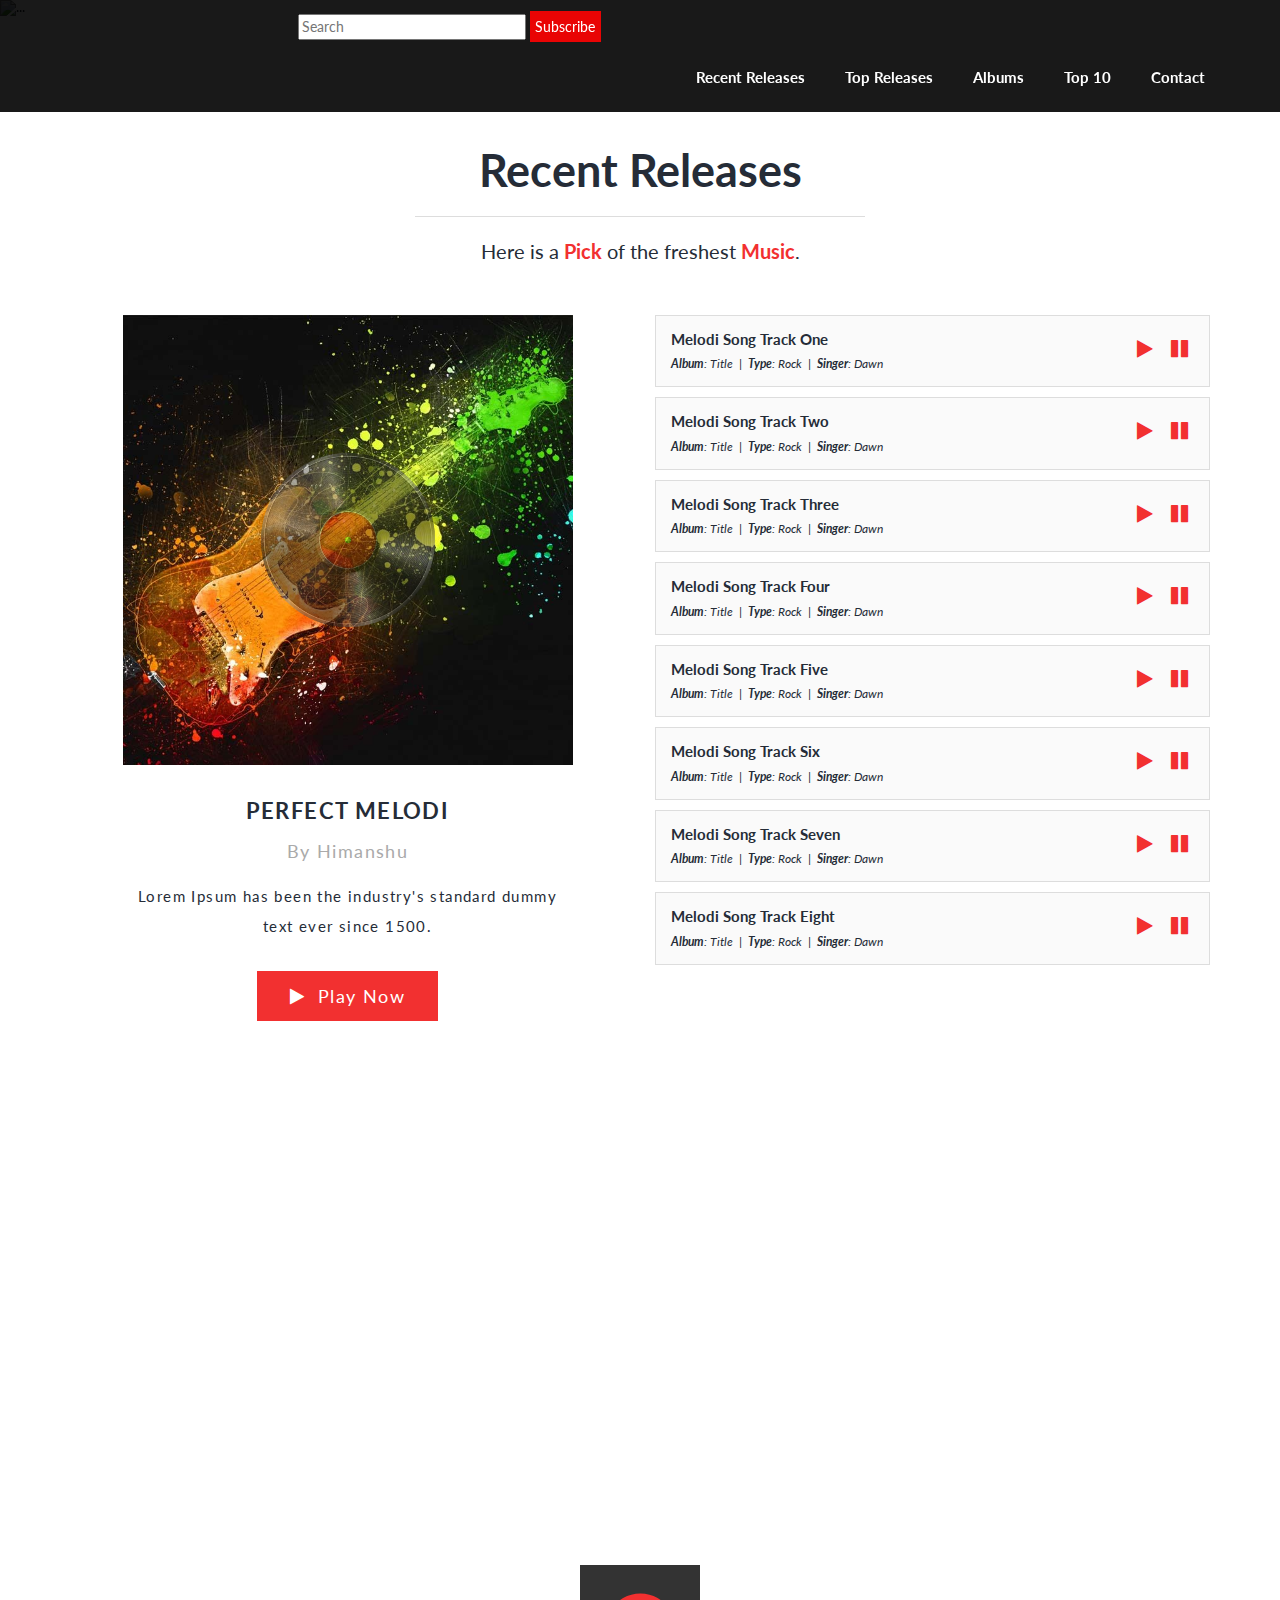
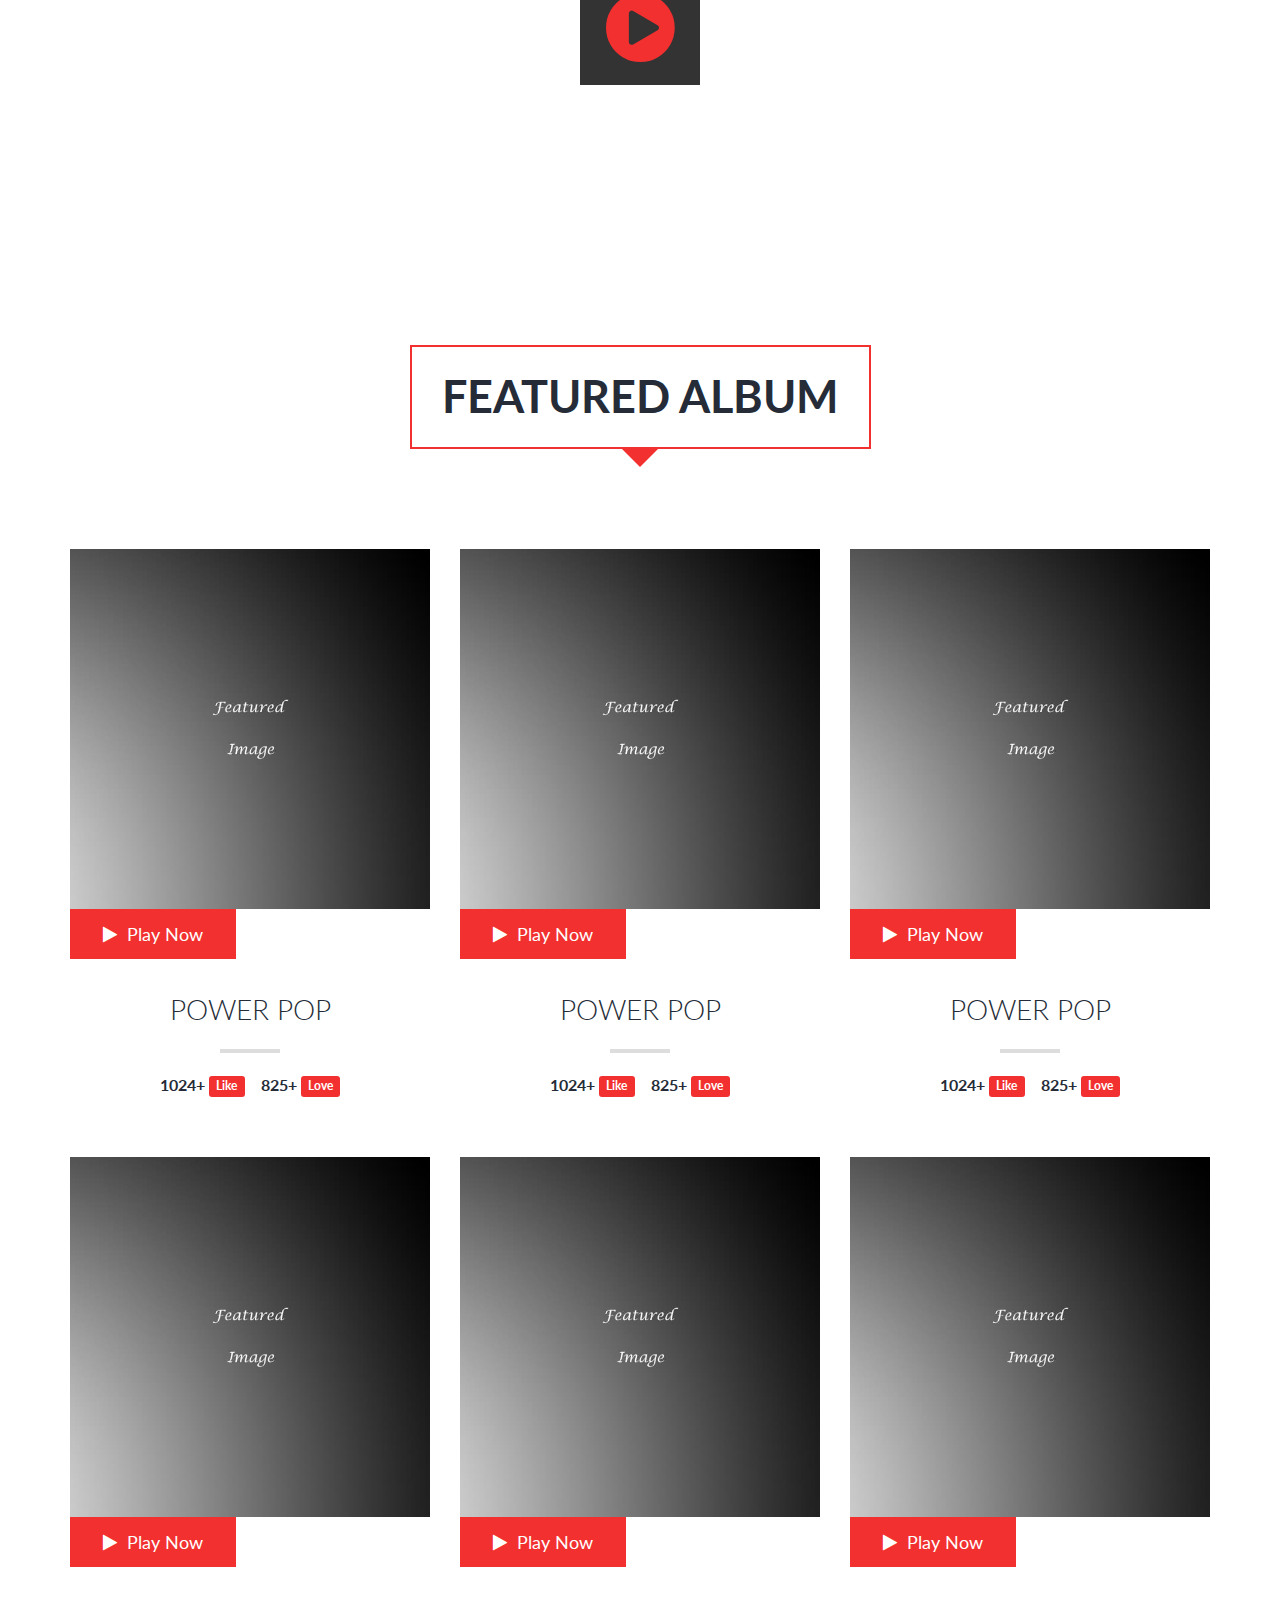
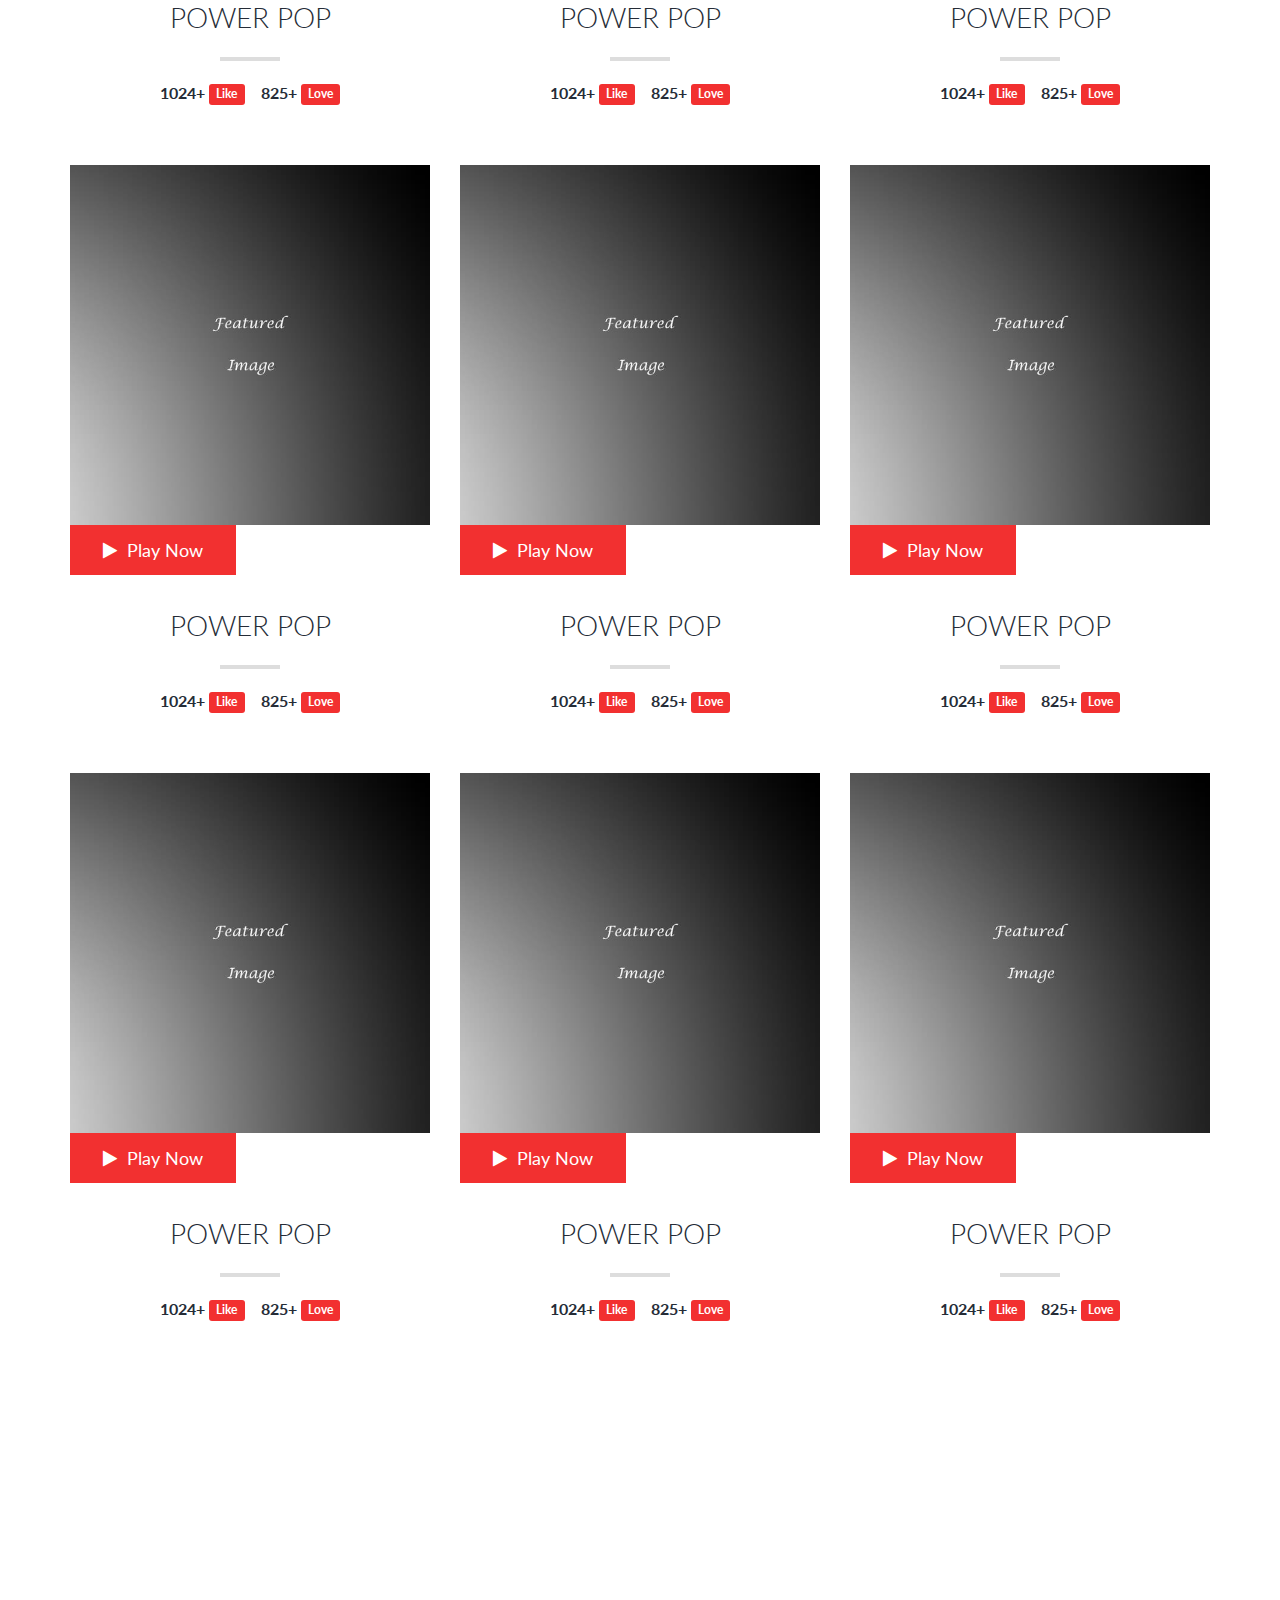
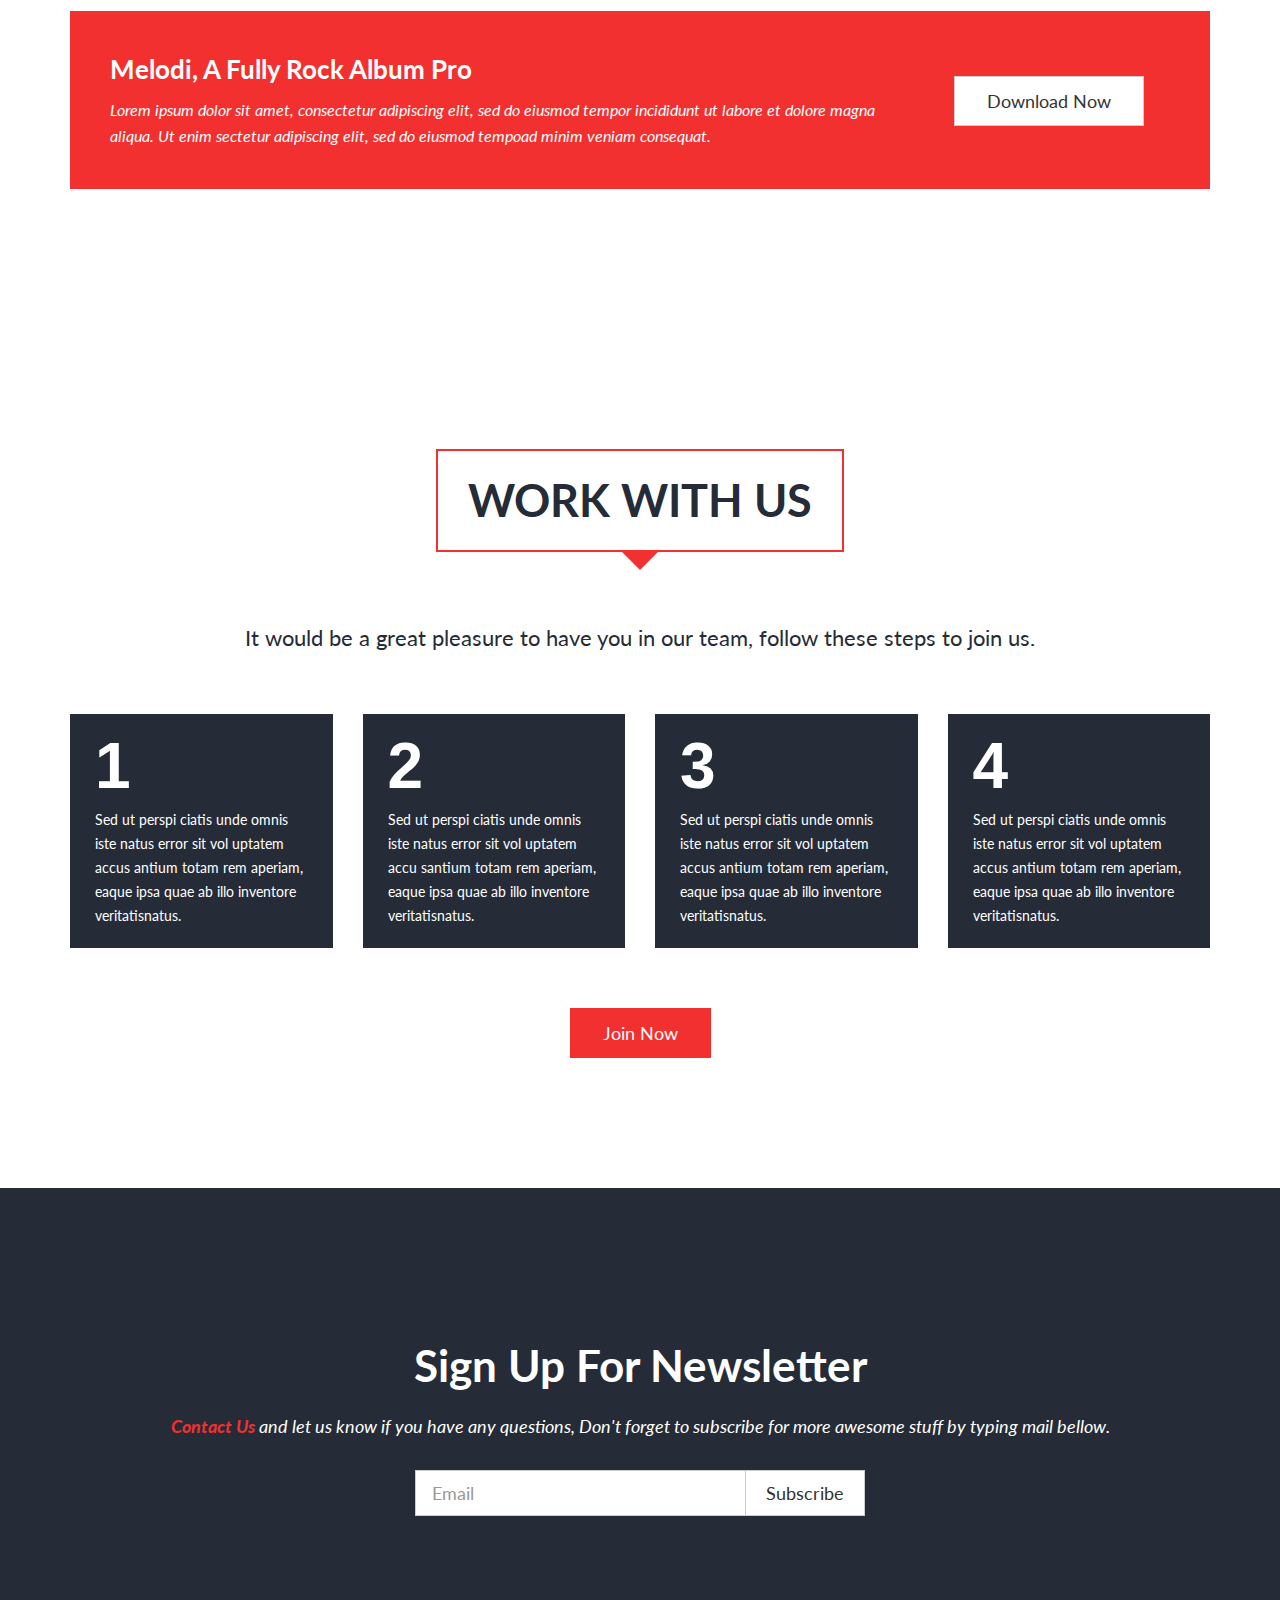
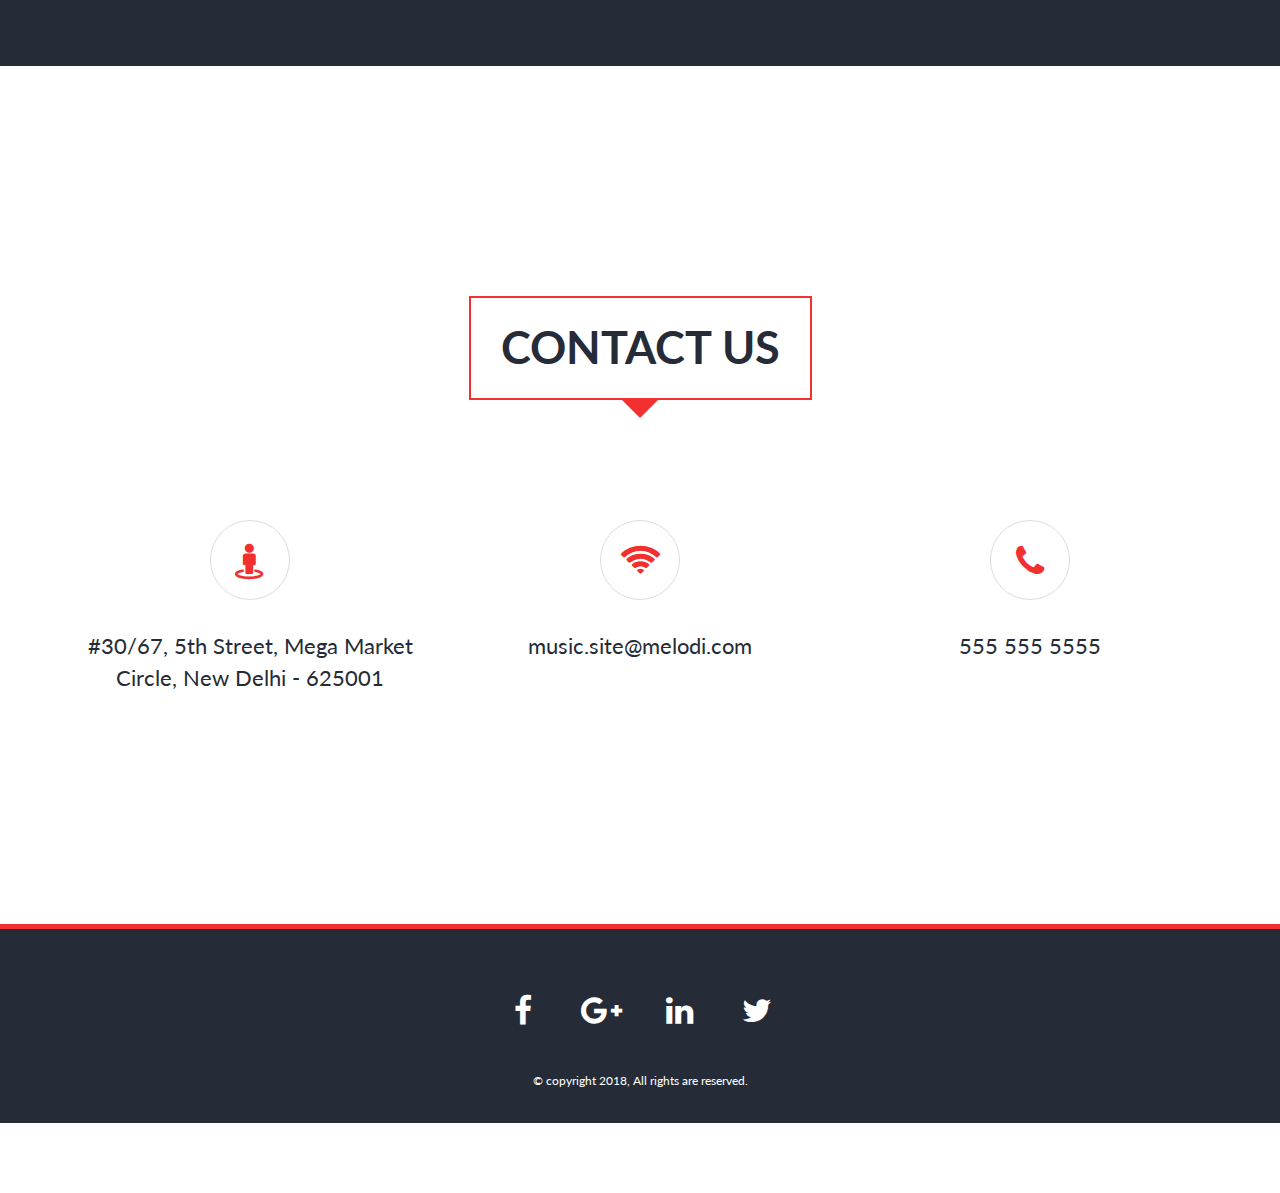
==== commit 960641c4: "Added draft search bar" ====
--- a/index.html
+++ b/index.html
@@ -43,9 +43,9 @@
 							<!-- social link -->
 							<div class="sm-social-link">
 								<a class="h-facebook" href="#"><i class="fa fa-facebook"></i></a>
-								<a class="h-twitter" href="#"><i class="fa fa-twitter"></i></a>
+								
 								<a class="h-google" href="#"><i class="fa fa-google-plus"></i></a>
-								<a class="h-linkedin" href="#"><i class="fa fa-linkedin"></i></a>
+								
 							</div>
 						</div>
 						<div class="clearfix"></div>
@@ -68,14 +68,20 @@
 								<img class="img-responsive" src="/coverPhotos/logo.png" alt="" style="width: 40px;"/>
 							</a>
 						</div>
-
+						<div class="search-div">
+							<input type="text" class="search" placeholder="Search">
+						<button class="search-btn" type="button">Subscribe</button>
+						</div>
 						<!-- Collect the nav links, forms, and other content for toggling -->
 						<div class="collapse navbar-collapse" id="bs-example-navbar-collapse-1">
 							<ul class="nav navbar-nav navbar-right">
+									
+									
+								
 								<li><a href="#latestalbum">Recent Releases</a></li>
 								<li><a href="#featuredalbum">Top Releases</a></li>
+								<li><a href="album.html">Albums</a></li>
 								<li><a href="#joinus">Top 10</a></li>
-								<li><a href="#team">Who We Are</a></li>
 								<li><a href="#contact">Contact</a></li>
 							</ul>
 						</div><!-- /.navbar-collapse -->
@@ -302,129 +308,302 @@
 							<div class="col-md-4 col-sm-6">
 								<!-- featured item -->
 								<div class="featured-item ">
-									<!-- image container -->
-									<div class="figure">
-										<!-- image -->
-										<img class="img-responsive" src="img/featured/1.jpg" alt="" />
-										<!-- paragraph -->
-										<p>There are many variations of passages available, but the majority have suffered Lorem alteration in some form, by injected look even slightly believable.</p>
-									</div>
-									<!-- featured information -->
-									<div class="featured-item-info">
-										<!-- featured title -->
-										<h4>Power Pop</h4>
-										<!-- horizontal line -->
-										<hr />
-										<!-- some responce from social medial or web likes -->
-										<p>1024+ <span class="label label-theme">Like</span> &nbsp;&nbsp; 825+ <span class="label label-theme">Love</span></p>
-									</div>
-								</div>
-							</div>
-							<div class="col-md-4 col-sm-6">
-								<!-- featured item -->
-								<div class="featured-item ">
-									<!-- image container -->
-									<div class="figure">
-										<!-- image -->
-										<img class="img-responsive" src="img/featured/2.jpg" alt="" />
-										<!-- paragraph -->
-										<p>There are many variations of passages available, but the majority have suffered Lorem alteration in some form, by injected look even slightly believable.</p>
-									</div>
-									<!-- featured information -->
-									<div class="featured-item-info">
-										<!-- featured title -->
-										<h4>Bad Brains</h4>
-										<!-- horizontal line -->
-										<hr />
-										<!-- some responce from social medial or web likes -->
-										<p>1024+ <span class="label label-theme">Like</span> &nbsp;&nbsp; 825+ <span class="label label-theme">Love</span></p>
-									</div>
-								</div>
-							</div>
-							<div class="col-md-4 col-sm-6">
-								<!-- featured item -->
-								<div class="featured-item ">
-									<!-- image container -->
-									<div class="figure">
-										<!-- image -->
-										<img class="img-responsive" src="img/featured/3.jpg" alt="" />
-										<!-- paragraph -->
-										<p>There are many variations of passages available, but the majority have suffered Lorem alteration in some form, by injected look even slightly believable.</p>
-									</div>
-									<!-- featured information -->
-									<div class="featured-item-info">
-										<!-- featured title -->
-										<h4>The Mars Volta</h4>
-										<!-- horizontal line -->
-										<hr />
-										<!-- some responce from social medial or web likes -->
-										<p>1024+ <span class="label label-theme">Like</span> &nbsp;&nbsp; 825+ <span class="label label-theme">Love</span></p>
-									</div>
-								</div>
-							</div>
-							<div class="col-md-4 col-sm-6">
-								<!-- featured item -->
-								<div class="featured-item ">
-									<!-- image container -->
-									<div class="figure">
-										<!-- image -->
-										<img class="img-responsive" src="img/featured/4.jpg" alt="" />
-										<!-- paragraph -->
-										<p>There are many variations of passages available, but the majority have suffered Lorem alteration in some form, by injected look even slightly believable.</p>
-									</div>
-									<!-- featured information -->
-									<div class="featured-item-info">
-										<!-- featured title -->
-										<h4>Dirty Dancing</h4>
-										<!-- horizontal line -->
-										<hr />
-										<!-- some responce from social medial or web likes -->
-										<p>1024+ <span class="label label-theme">Like</span> &nbsp;&nbsp; 825+ <span class="label label-theme">Love</span></p>
-									</div>
-								</div>
-							</div>
-							<div class="col-md-4 col-sm-6">
-								<!-- featured item -->
-								<div class="featured-item ">
-									<!-- image container -->
-									<div class="figure">
-										<!-- image -->
-										<img class="img-responsive" src="img/featured/5.jpg" alt="" />
-										<!-- paragraph -->
-										<p>There are many variations of passages available, but the majority have suffered Lorem alteration in some form, by injected look even slightly believable.</p>
-									</div>
-									<!-- featured information -->
-									<div class="featured-item-info">
-										<!-- featured title -->
-										<h4>Hotel California</h4>
-										<!-- horizontal line -->
-										<hr />
-										<!-- some responce from social medial or web likes -->
-										<p>1024+ <span class="label label-theme">Like</span> &nbsp;&nbsp; 825+ <span class="label label-theme">Love</span></p>
-									</div>
-								</div>
-							</div>
-							<div class="col-md-4 col-sm-6">
-								<!-- featured item -->
-								<div class="featured-item ">
-									<!-- image container -->
-									<div class="figure">
-										<!-- image -->
-										<img class="img-responsive" src="img/featured/6.jpg" alt="" />
-										<!-- paragraph -->
-										<p>There are many variations of passages available, but the majority have suffered Lorem alteration in some form, by injected look even slightly believable.</p>
-									</div>
-									<!-- featured information -->
-									<div class="featured-item-info">
-										<!-- featured title -->
-										<h4>Punk Compilation</h4>
-										<!-- horizontal line -->
-										<hr />
-										<!-- some responce from social medial or web likes -->
-										<p>1024+ <span class="label label-theme">Like</span> &nbsp;&nbsp; 825+ <span class="label label-theme">Love</span></p>
-									</div>
-								</div>
-							</div>
+									
+									<!-- image container -->
+									<div class="figure">
+										<!-- image -->
+										<img class="img-responsive" src="img/featured/1.jpg" alt="" />
+										<!-- paragraph -->
+										<p>There are many variations of passages available, but the majority have suffered Lorem alteration in some form, by injected look even slightly believable.</p>
+										<a href="#" class="btn btn-lg btn-theme" id="playNowBtn"><i class="fa fa-play"></i>&nbsp; Play Now</a>						
+									</div>
+									<!-- featured information -->
+									<div class="featured-item-info">
+										<!-- featured title -->
+										<h4>Power Pop</h4>
+										<!-- horizontal line -->
+										<hr />
+										<!-- some responce from social medial or web likes -->
+										<p>1024+ <span class="label label-theme">Like</span> &nbsp;&nbsp; 825+ <span class="label label-theme">Love</span></p>
+									</div>
+								</div>
+							</div>
+							
+							<div class="col-md-4 col-sm-6">
+								<!-- featured item -->
+								<div class="featured-item ">
+									
+									<!-- image container -->
+									<div class="figure">
+										<!-- image -->
+										<img class="img-responsive" src="img/featured/1.jpg" alt="" />
+										<!-- paragraph -->
+										<p>There are many variations of passages available, but the majority have suffered Lorem alteration in some form, by injected look even slightly believable.</p>
+										<a href="#" class="btn btn-lg btn-theme" id="playNowBtn"><i class="fa fa-play"></i>&nbsp; Play Now</a>						
+									</div>
+									<!-- featured information -->
+									<div class="featured-item-info">
+										<!-- featured title -->
+										<h4>Power Pop</h4>
+										<!-- horizontal line -->
+										<hr />
+										<!-- some responce from social medial or web likes -->
+										<p>1024+ <span class="label label-theme">Like</span> &nbsp;&nbsp; 825+ <span class="label label-theme">Love</span></p>
+									</div>
+								</div>
+							</div>
+
+
+							<div class="col-md-4 col-sm-6">
+								<!-- featured item -->
+								<div class="featured-item ">
+									
+									<!-- image container -->
+									<div class="figure">
+										<!-- image -->
+										<img class="img-responsive" src="img/featured/1.jpg" alt="" />
+										<!-- paragraph -->
+										<p>There are many variations of passages available, but the majority have suffered Lorem alteration in some form, by injected look even slightly believable.</p>
+										<a href="#" class="btn btn-lg btn-theme" id="playNowBtn"><i class="fa fa-play"></i>&nbsp; Play Now</a>						
+									</div>
+									<!-- featured information -->
+									<div class="featured-item-info">
+										<!-- featured title -->
+										<h4>Power Pop</h4>
+										<!-- horizontal line -->
+										<hr />
+										<!-- some responce from social medial or web likes -->
+										<p>1024+ <span class="label label-theme">Like</span> &nbsp;&nbsp; 825+ <span class="label label-theme">Love</span></p>
+									</div>
+								</div>
+							</div>
+
+
+							<div class="col-md-4 col-sm-6">
+								<!-- featured item -->
+								<div class="featured-item ">
+									
+									<!-- image container -->
+									<div class="figure">
+										<!-- image -->
+										<img class="img-responsive" src="img/featured/1.jpg" alt="" />
+										<!-- paragraph -->
+										<p>There are many variations of passages available, but the majority have suffered Lorem alteration in some form, by injected look even slightly believable.</p>
+										<a href="#" class="btn btn-lg btn-theme" id="playNowBtn"><i class="fa fa-play"></i>&nbsp; Play Now</a>						
+									</div>
+									<!-- featured information -->
+									<div class="featured-item-info">
+										<!-- featured title -->
+										<h4>Power Pop</h4>
+										<!-- horizontal line -->
+										<hr />
+										<!-- some responce from social medial or web likes -->
+										<p>1024+ <span class="label label-theme">Like</span> &nbsp;&nbsp; 825+ <span class="label label-theme">Love</span></p>
+									</div>
+								</div>
+							</div>
+
+
+							<div class="col-md-4 col-sm-6">
+								<!-- featured item -->
+								<div class="featured-item ">
+									
+									<!-- image container -->
+									<div class="figure">
+										<!-- image -->
+										<img class="img-responsive" src="img/featured/1.jpg" alt="" />
+										<!-- paragraph -->
+										<p>There are many variations of passages available, but the majority have suffered Lorem alteration in some form, by injected look even slightly believable.</p>
+										<a href="#" class="btn btn-lg btn-theme" id="playNowBtn"><i class="fa fa-play"></i>&nbsp; Play Now</a>						
+									</div>
+									<!-- featured information -->
+									<div class="featured-item-info">
+										<!-- featured title -->
+										<h4>Power Pop</h4>
+										<!-- horizontal line -->
+										<hr />
+										<!-- some responce from social medial or web likes -->
+										<p>1024+ <span class="label label-theme">Like</span> &nbsp;&nbsp; 825+ <span class="label label-theme">Love</span></p>
+									</div>
+								</div>
+							</div>
+
+
+							<div class="col-md-4 col-sm-6">
+								<!-- featured item -->
+								<div class="featured-item ">
+									
+									<!-- image container -->
+									<div class="figure">
+										<!-- image -->
+										<img class="img-responsive" src="img/featured/1.jpg" alt="" />
+										<!-- paragraph -->
+										<p>There are many variations of passages available, but the majority have suffered Lorem alteration in some form, by injected look even slightly believable.</p>
+										<a href="#" class="btn btn-lg btn-theme" id="playNowBtn"><i class="fa fa-play"></i>&nbsp; Play Now</a>						
+									</div>
+									<!-- featured information -->
+									<div class="featured-item-info">
+										<!-- featured title -->
+										<h4>Power Pop</h4>
+										<!-- horizontal line -->
+										<hr />
+										<!-- some responce from social medial or web likes -->
+										<p>1024+ <span class="label label-theme">Like</span> &nbsp;&nbsp; 825+ <span class="label label-theme">Love</span></p>
+									</div>
+								</div>
+							</div>
+
+
+							<div class="col-md-4 col-sm-6">
+								<!-- featured item -->
+								<div class="featured-item ">
+									
+									<!-- image container -->
+									<div class="figure">
+										<!-- image -->
+										<img class="img-responsive" src="img/featured/1.jpg" alt="" />
+										<!-- paragraph -->
+										<p>There are many variations of passages available, but the majority have suffered Lorem alteration in some form, by injected look even slightly believable.</p>
+										<a href="#" class="btn btn-lg btn-theme" id="playNowBtn"><i class="fa fa-play"></i>&nbsp; Play Now</a>						
+									</div>
+									<!-- featured information -->
+									<div class="featured-item-info">
+										<!-- featured title -->
+										<h4>Power Pop</h4>
+										<!-- horizontal line -->
+										<hr />
+										<!-- some responce from social medial or web likes -->
+										<p>1024+ <span class="label label-theme">Like</span> &nbsp;&nbsp; 825+ <span class="label label-theme">Love</span></p>
+									</div>
+								</div>
+							</div>
+
+
+							<div class="col-md-4 col-sm-6">
+								<!-- featured item -->
+								<div class="featured-item ">
+									
+									<!-- image container -->
+									<div class="figure">
+										<!-- image -->
+										<img class="img-responsive" src="img/featured/1.jpg" alt="" />
+										<!-- paragraph -->
+										<p>There are many variations of passages available, but the majority have suffered Lorem alteration in some form, by injected look even slightly believable.</p>
+										<a href="#" class="btn btn-lg btn-theme" id="playNowBtn"><i class="fa fa-play"></i>&nbsp; Play Now</a>						
+									</div>
+									<!-- featured information -->
+									<div class="featured-item-info">
+										<!-- featured title -->
+										<h4>Power Pop</h4>
+										<!-- horizontal line -->
+										<hr />
+										<!-- some responce from social medial or web likes -->
+										<p>1024+ <span class="label label-theme">Like</span> &nbsp;&nbsp; 825+ <span class="label label-theme">Love</span></p>
+									</div>
+								</div>
+							</div>
+
+
+							<div class="col-md-4 col-sm-6">
+								<!-- featured item -->
+								<div class="featured-item ">
+									
+									<!-- image container -->
+									<div class="figure">
+										<!-- image -->
+										<img class="img-responsive" src="img/featured/1.jpg" alt="" />
+										<!-- paragraph -->
+										<p>There are many variations of passages available, but the majority have suffered Lorem alteration in some form, by injected look even slightly believable.</p>
+										<a href="#" class="btn btn-lg btn-theme" id="playNowBtn"><i class="fa fa-play"></i>&nbsp; Play Now</a>						
+									</div>
+									<!-- featured information -->
+									<div class="featured-item-info">
+										<!-- featured title -->
+										<h4>Power Pop</h4>
+										<!-- horizontal line -->
+										<hr />
+										<!-- some responce from social medial or web likes -->
+										<p>1024+ <span class="label label-theme">Like</span> &nbsp;&nbsp; 825+ <span class="label label-theme">Love</span></p>
+									</div>
+								</div>
+							</div>
+
+
+							<div class="col-md-4 col-sm-6">
+								<!-- featured item -->
+								<div class="featured-item ">
+									
+									<!-- image container -->
+									<div class="figure">
+										<!-- image -->
+										<img class="img-responsive" src="img/featured/1.jpg" alt="" />
+										<!-- paragraph -->
+										<p>There are many variations of passages available, but the majority have suffered Lorem alteration in some form, by injected look even slightly believable.</p>
+										<a href="#" class="btn btn-lg btn-theme" id="playNowBtn"><i class="fa fa-play"></i>&nbsp; Play Now</a>						
+									</div>
+									<!-- featured information -->
+									<div class="featured-item-info">
+										<!-- featured title -->
+										<h4>Power Pop</h4>
+										<!-- horizontal line -->
+										<hr />
+										<!-- some responce from social medial or web likes -->
+										<p>1024+ <span class="label label-theme">Like</span> &nbsp;&nbsp; 825+ <span class="label label-theme">Love</span></p>
+									</div>
+								</div>
+							</div>
+
+							<div class="col-md-4 col-sm-6">
+								<!-- featured item -->
+								<div class="featured-item ">
+									
+									<!-- image container -->
+									<div class="figure">
+										<!-- image -->
+										<img class="img-responsive" src="img/featured/1.jpg" alt="" />
+										<!-- paragraph -->
+										<p>There are many variations of passages available, but the majority have suffered Lorem alteration in some form, by injected look even slightly believable.</p>
+										<a href="#" class="btn btn-lg btn-theme" id="playNowBtn"><i class="fa fa-play"></i>&nbsp; Play Now</a>						
+									</div>
+									<!-- featured information -->
+									<div class="featured-item-info">
+										<!-- featured title -->
+										<h4>Power Pop</h4>
+										<!-- horizontal line -->
+										<hr />
+										<!-- some responce from social medial or web likes -->
+										<p>1024+ <span class="label label-theme">Like</span> &nbsp;&nbsp; 825+ <span class="label label-theme">Love</span></p>
+									</div>
+								</div>
+							</div>
+
+
+							<div class="col-md-4 col-sm-6">
+								<!-- featured item -->
+								<div class="featured-item ">
+									
+									<!-- image container -->
+									<div class="figure">
+										<!-- image -->
+										<img class="img-responsive" src="img/featured/1.jpg" alt="" />
+										<!-- paragraph -->
+										<p>There are many variations of passages available, but the majority have suffered Lorem alteration in some form, by injected look even slightly believable.</p>
+										<a href="#" class="btn btn-lg btn-theme" id="playNowBtn"><i class="fa fa-play"></i>&nbsp; Play Now</a>						
+									</div>
+									<!-- featured information -->
+									<div class="featured-item-info">
+										<!-- featured title -->
+										<h4>Power Pop</h4>
+										<!-- horizontal line -->
+										<hr />
+										<!-- some responce from social medial or web likes -->
+										<p>1024+ <span class="label label-theme">Like</span> &nbsp;&nbsp; 825+ <span class="label label-theme">Love</span></p>
+									</div>
+								</div>
+							</div>
+
+
+							
 						</div>
 					</div>
 				</div>
@@ -536,138 +715,6 @@
 			
 			<div class="portfolio pad" id="portfolio">
 				<div>
-			
-			<!-- about -->
-			<div class="about" id="team">
-				<div class="container">
-					<!-- default heading -->
-					<div class="default-heading">
-						<!-- heading -->
-						<h2>Who We Are?</h2>
-					</div>
-					<!-- about what we are like content -->
-					<div class="about-what-we">
-						<div class="row">
-							<div class="col-md-4 col-sm-4">
-								<div class="what-we-item ">
-									<!-- heading with icon -->
-									<h3><i class="fa fa-heartbeat"></i> What we do?</h3>
-									<!-- paragraph -->
-									<p>Duis aute irure dolor in reprehenderit in voluptate velit esse cillum dolore eu fugiat nulla pariatur. Excepteur sint occaecat cupidatat non proident, sunt in culpa qui officia deserunt mollit occaecat cupidatat non id est laborum.</p>
-								</div>
-							</div>
-							<div class="col-md-4 col-sm-4">
-								<div class="what-we-item ">
-									<!-- heading with icon -->
-									<h3><i class="fa fa-hand-o-up"></i> Why choose us?</h3>
-									<!-- paragraph -->
-									<p>Duis aute irure dolor in reprehenderit in voluptate velit esse cillum dolore eu fugiat nulla pariatur. Excepteur sint occaecat cupidatat non proident, sunt in culpa qui officia deserunt mollit occaecat cupidatat non id est laborum.</p>
-								</div>
-							</div>
-							<div class="col-md-4 col-sm-4">
-								<div class="what-we-item ">
-									<!-- heading with icon -->
-									<h3><i class="fa fa-map-marker"></i> Where we are?</h3>
-									<!-- paragraph -->
-									<p>Duis aute irure dolor in reprehenderit in voluptate velit esse cillum dolore eu fugiat nulla pariatur. Excepteur sint occaecat cupidatat non proident, sunt in culpa qui officia deserunt mollit occaecat cupidatat non id est laborum.</p>
-								</div>
-							</div>
-						</div>
-					</div>
-				</div>
-				<!-- our team -->
-				<div class="team">
-					<div class="container">	
-						<!-- Team Member's Details -->
-						<div class="team-content">
-							<div class="row">
-								<div class="col-md-3 col-sm-6">
-									<!-- Team Member -->
-									<div class="team-member  delay-one">
-										<!-- Image Hover Block -->
-										<div class="member-img">
-											<!-- Image  -->
-											<img class="img-responsive" src="img/user/1.jpg" alt="" />
-											<!-- Hover block -->
-											<div class="social text-center">
-												<a href="#"><i class="fa fa-facebook"></i></a>
-												<a href="#"><i class="fa fa-google-plus"></i></a>
-												<a href="#"><i class="fa fa-linkedin"></i></a>
-												<a href="#"><i class="fa fa-twitter"></i></a>
-											</div>
-										</div>
-										<!-- Member Details -->
-										<h3>Stacey Kowalski</h3>
-										<span class="designation">Guitarist</span>
-									</div>
-								</div>
-								<div class="col-md-3 col-sm-6">
-									<!-- Team Member -->
-									<div class="team-member  delay-two">
-										<!-- Image Hover Block -->
-										<div class="member-img">
-											<!-- Image  -->
-											<img class="img-responsive" src="img/user/2.jpg" alt="" />
-											<!-- Hover block -->
-											<div class="social text-center">
-												<a href="#"><i class="fa fa-facebook"></i></a>
-												<a href="#"><i class="fa fa-google-plus"></i></a>
-												<a href="#"><i class="fa fa-linkedin"></i></a>
-												<a href="#"><i class="fa fa-twitter"></i></a>
-											</div>
-										</div>
-										<!-- Member Details -->
-										<h3>Joanna Koo</h3>
-										<span class="designation">Clarinetist</span>
-									</div>
-								</div>
-								<div class="col-md-3 col-sm-6">
-									<!-- Team Member -->
-									<div class="team-member  delay-three">
-										<!-- Image Hover Block -->
-										<div class="member-img">
-											<!-- Image  -->
-											<img class="img-responsive" src="img/user/3.jpg" alt="" />
-											<!-- Hover block -->
-											<div class="social text-center">
-												<a href="#"><i class="fa fa-facebook"></i></a>
-												<a href="#"><i class="fa fa-google-plus"></i></a>
-												<a href="#"><i class="fa fa-linkedin"></i></a>
-												<a href="#"><i class="fa fa-twitter"></i></a>
-											</div>
-										</div>
-										<!-- Member Details -->
-										<h3>Mark Laredo</h3>
-										<span class="designation">Accordionist</span>
-									</div>
-								</div>
-								<div class="col-md-3 col-sm-6">
-									<!-- Team Member -->
-									<div class="team-member  delay-four">
-										<!-- Image Hover Block -->
-										<div class="member-img">
-											<!-- Image  -->
-											<img class="img-responsive" src="img/user/4.jpg" alt="" />
-											<!-- Hover block -->
-											<div class="social text-center">
-												<a href="#"><i class="fa fa-facebook"></i></a>
-												<a href="#"><i class="fa fa-google-plus"></i></a>
-												<a href="#"><i class="fa fa-linkedin"></i></a>
-												<a href="#"><i class="fa fa-twitter"></i></a>
-											</div>
-										</div>
-										<!-- Member Details -->
-										<h3>Belie Costa</h3>
-										<span class="designation">Keyboardist</span>
-									</div>
-								</div>
-							</div>
-						</div>
-					</div>
-				</div>
-			</div>
-			<!-- about end -->
-			
 			
 			
 			<!-- contact -->
--- a/css/style.css
+++ b/css/style.css
@@ -1160,4 +1160,21 @@
 }
 
 @media (max-width: 1100px){ 
+}
+
+.search-div {
+	position: relative;
+	padding-top: 1%;
+	padding-left: 20%;
+}
+
+.search-div input {
+	width: 25%;
+}
+
+.search-div button{
+	border: none;
+	background: #e90404;
+	color: #ffffff;
+	padding: 0.6%;
 }